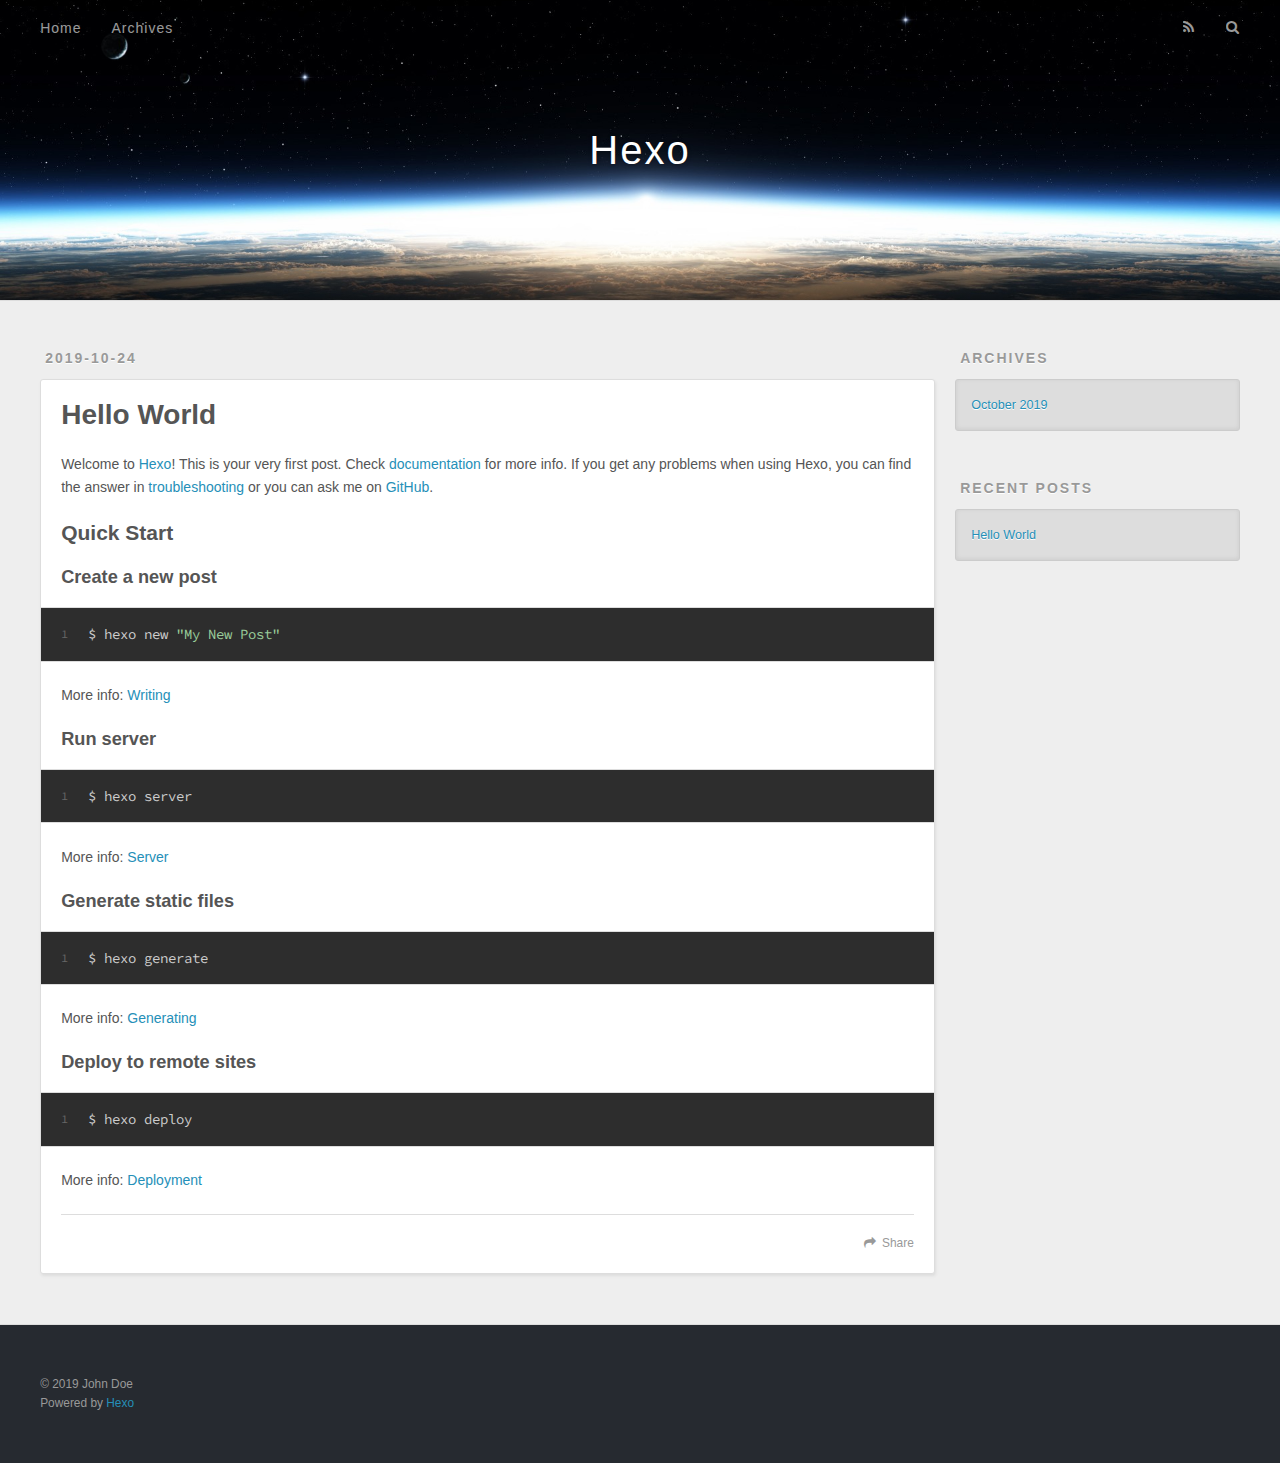
==== index.html @ f7b968e8 "Site updated: 2019-10-24 18:41:31" ====
<!DOCTYPE html>
<html>
<head>
  <meta charset="utf-8">
  

  
  <title>Hexo</title>
  <meta name="viewport" content="width=device-width, initial-scale=1, maximum-scale=1">
  <meta property="og:type" content="website">
<meta property="og:title" content="Hexo">
<meta property="og:url" content="http:&#x2F;&#x2F;yoursite.com&#x2F;index.html">
<meta property="og:site_name" content="Hexo">
<meta property="og:locale" content="en">
<meta name="twitter:card" content="summary">
  
    <link rel="alternate" href="/atom.xml" title="Hexo" type="application/atom+xml">
  
  
    <link rel="icon" href="/favicon.png">
  
  
    <link href="//fonts.googleapis.com/css?family=Source+Code+Pro" rel="stylesheet" type="text/css">
  
  <link rel="stylesheet" href="/css/style.css">
</head>

<body>
  <div id="container">
    <div id="wrap">
      <header id="header">
  <div id="banner"></div>
  <div id="header-outer" class="outer">
    <div id="header-title" class="inner">
      <h1 id="logo-wrap">
        <a href="/" id="logo">Hexo</a>
      </h1>
      
    </div>
    <div id="header-inner" class="inner">
      <nav id="main-nav">
        <a id="main-nav-toggle" class="nav-icon"></a>
        
          <a class="main-nav-link" href="/">Home</a>
        
          <a class="main-nav-link" href="/archives">Archives</a>
        
      </nav>
      <nav id="sub-nav">
        
          <a id="nav-rss-link" class="nav-icon" href="/atom.xml" title="RSS Feed"></a>
        
        <a id="nav-search-btn" class="nav-icon" title="Search"></a>
      </nav>
      <div id="search-form-wrap">
        <form action="//google.com/search" method="get" accept-charset="UTF-8" class="search-form"><input type="search" name="q" class="search-form-input" placeholder="Search"><button type="submit" class="search-form-submit">&#xF002;</button><input type="hidden" name="sitesearch" value="http://yoursite.com"></form>
      </div>
    </div>
  </div>
</header>
      <div class="outer">
        <section id="main">
  
    <article id="post-hello-world" class="article article-type-post" itemscope itemprop="blogPost">
  <div class="article-meta">
    <a href="/2019/10/24/hello-world/" class="article-date">
  <time datetime="2019-10-24T09:22:11.281Z" itemprop="datePublished">2019-10-24</time>
</a>
    
  </div>
  <div class="article-inner">
    
    
      <header class="article-header">
        
  
    <h1 itemprop="name">
      <a class="article-title" href="/2019/10/24/hello-world/">Hello World</a>
    </h1>
  

      </header>
    
    <div class="article-entry" itemprop="articleBody">
      
        <p>Welcome to <a href="https://hexo.io/" target="_blank" rel="noopener">Hexo</a>! This is your very first post. Check <a href="https://hexo.io/docs/" target="_blank" rel="noopener">documentation</a> for more info. If you get any problems when using Hexo, you can find the answer in <a href="https://hexo.io/docs/troubleshooting.html" target="_blank" rel="noopener">troubleshooting</a> or you can ask me on <a href="https://github.com/hexojs/hexo/issues" target="_blank" rel="noopener">GitHub</a>.</p>
<h2 id="Quick-Start"><a href="#Quick-Start" class="headerlink" title="Quick Start"></a>Quick Start</h2><h3 id="Create-a-new-post"><a href="#Create-a-new-post" class="headerlink" title="Create a new post"></a>Create a new post</h3><figure class="highlight bash"><table><tr><td class="gutter"><pre><span class="line">1</span><br></pre></td><td class="code"><pre><span class="line">$ hexo new <span class="string">"My New Post"</span></span><br></pre></td></tr></table></figure>

<p>More info: <a href="https://hexo.io/docs/writing.html" target="_blank" rel="noopener">Writing</a></p>
<h3 id="Run-server"><a href="#Run-server" class="headerlink" title="Run server"></a>Run server</h3><figure class="highlight bash"><table><tr><td class="gutter"><pre><span class="line">1</span><br></pre></td><td class="code"><pre><span class="line">$ hexo server</span><br></pre></td></tr></table></figure>

<p>More info: <a href="https://hexo.io/docs/server.html" target="_blank" rel="noopener">Server</a></p>
<h3 id="Generate-static-files"><a href="#Generate-static-files" class="headerlink" title="Generate static files"></a>Generate static files</h3><figure class="highlight bash"><table><tr><td class="gutter"><pre><span class="line">1</span><br></pre></td><td class="code"><pre><span class="line">$ hexo generate</span><br></pre></td></tr></table></figure>

<p>More info: <a href="https://hexo.io/docs/generating.html" target="_blank" rel="noopener">Generating</a></p>
<h3 id="Deploy-to-remote-sites"><a href="#Deploy-to-remote-sites" class="headerlink" title="Deploy to remote sites"></a>Deploy to remote sites</h3><figure class="highlight bash"><table><tr><td class="gutter"><pre><span class="line">1</span><br></pre></td><td class="code"><pre><span class="line">$ hexo deploy</span><br></pre></td></tr></table></figure>

<p>More info: <a href="https://hexo.io/docs/deployment.html" target="_blank" rel="noopener">Deployment</a></p>

      
    </div>
    <footer class="article-footer">
      <a data-url="http://yoursite.com/2019/10/24/hello-world/" data-id="ck24ktlh600004wua47zzhe10" class="article-share-link">Share</a>
      
      
    </footer>
  </div>
  
</article>


  


</section>
        
          <aside id="sidebar">
  
    

  
    

  
    
  
    
  <div class="widget-wrap">
    <h3 class="widget-title">Archives</h3>
    <div class="widget">
      <ul class="archive-list"><li class="archive-list-item"><a class="archive-list-link" href="/archives/2019/10/">October 2019</a></li></ul>
    </div>
  </div>


  
    
  <div class="widget-wrap">
    <h3 class="widget-title">Recent Posts</h3>
    <div class="widget">
      <ul>
        
          <li>
            <a href="/2019/10/24/hello-world/">Hello World</a>
          </li>
        
      </ul>
    </div>
  </div>

  
</aside>
        
      </div>
      <footer id="footer">
  
  <div class="outer">
    <div id="footer-info" class="inner">
      &copy; 2019 John Doe<br>
      Powered by <a href="http://hexo.io/" target="_blank">Hexo</a>
    </div>
  </div>
</footer>
    </div>
    <nav id="mobile-nav">
  
    <a href="/" class="mobile-nav-link">Home</a>
  
    <a href="/archives" class="mobile-nav-link">Archives</a>
  
</nav>
    

<script src="//ajax.googleapis.com/ajax/libs/jquery/2.0.3/jquery.min.js"></script>


  <link rel="stylesheet" href="/fancybox/jquery.fancybox.css">
  <script src="/fancybox/jquery.fancybox.pack.js"></script>


<script src="/js/script.js"></script>



  </div>
</body>
</html>
---- css/style.css ----
body {
  width: 100%;
}
body:before,
body:after {
  content: "";
  display: table;
}
body:after {
  clear: both;
}
html,
body,
div,
span,
applet,
object,
iframe,
h1,
h2,
h3,
h4,
h5,
h6,
p,
blockquote,
pre,
a,
abbr,
acronym,
address,
big,
cite,
code,
del,
dfn,
em,
img,
ins,
kbd,
q,
s,
samp,
small,
strike,
strong,
sub,
sup,
tt,
var,
dl,
dt,
dd,
ol,
ul,
li,
fieldset,
form,
label,
legend,
table,
caption,
tbody,
tfoot,
thead,
tr,
th,
td {
  margin: 0;
  padding: 0;
  border: 0;
  outline: 0;
  font-weight: inherit;
  font-style: inherit;
  font-family: inherit;
  font-size: 100%;
  vertical-align: baseline;
}
body {
  line-height: 1;
  color: #000;
  background: #fff;
}
ol,
ul {
  list-style: none;
}
table {
  border-collapse: separate;
  border-spacing: 0;
  vertical-align: middle;
}
caption,
th,
td {
  text-align: left;
  font-weight: normal;
  vertical-align: middle;
}
a img {
  border: none;
}
input,
button {
  margin: 0;
  padding: 0;
}
input::-moz-focus-inner,
button::-moz-focus-inner {
  border: 0;
  padding: 0;
}
@font-face {
  font-family: FontAwesome;
  font-style: normal;
  font-weight: normal;
  src: url("fonts/fontawesome-webfont.eot?v=#4.0.3");
  src: url("fonts/fontawesome-webfont.eot?#iefix&v=#4.0.3") format("embedded-opentype"), url("fonts/fontawesome-webfont.woff?v=#4.0.3") format("woff"), url("fonts/fontawesome-webfont.ttf?v=#4.0.3") format("truetype"), url("fonts/fontawesome-webfont.svg#fontawesomeregular?v=#4.0.3") format("svg");
}
html,
body,
#container {
  height: 100%;
}
body {
  background: #eee;
  font: 14px -apple-system, BlinkMacSystemFont, "Segoe UI", "Roboto", "Oxygen", "Ubuntu", "Cantarell", "Fira Sans", "Droid Sans", "Helvetica Neue", sans-serif;
  -webkit-text-size-adjust: 100%;
}
.outer {
  max-width: 1220px;
  margin: 0 auto;
  padding: 0 20px;
}
.outer:before,
.outer:after {
  content: "";
  display: table;
}
.outer:after {
  clear: both;
}
.inner {
  display: inline;
  float: left;
  width: 98.33333333333333%;
  margin: 0 0.833333333333333%;
}
.left,
.alignleft {
  float: left;
}
.right,
.alignright {
  float: right;
}
.clear {
  clear: both;
}
#container {
  position: relative;
}
.mobile-nav-on {
  overflow: hidden;
}
#wrap {
  height: 100%;
  width: 100%;
  position: absolute;
  top: 0;
  left: 0;
  -webkit-transition: 0.2s ease-out;
  -moz-transition: 0.2s ease-out;
  -ms-transition: 0.2s ease-out;
  transition: 0.2s ease-out;
  z-index: 1;
  background: #eee;
}
.mobile-nav-on #wrap {
  left: 280px;
}
@media screen and (min-width: 768px) {
  #main {
    display: inline;
    float: left;
    width: 73.33333333333333%;
    margin: 0 0.833333333333333%;
  }
}
.article-date,
.article-category-link,
.archive-year,
.widget-title {
  text-decoration: none;
  text-transform: uppercase;
  letter-spacing: 2px;
  color: #999;
  margin-bottom: 1em;
  margin-left: 5px;
  line-height: 1em;
  text-shadow: 0 1px #fff;
  font-weight: bold;
}
.article-inner,
.archive-article-inner {
  background: #fff;
  -webkit-box-shadow: 1px 2px 3px #ddd;
  box-shadow: 1px 2px 3px #ddd;
  border: 1px solid #ddd;
  border-radius: 3px;
}
.article-entry h1,
.widget h1 {
  font-size: 2em;
}
.article-entry h2,
.widget h2 {
  font-size: 1.5em;
}
.article-entry h3,
.widget h3 {
  font-size: 1.3em;
}
.article-entry h4,
.widget h4 {
  font-size: 1.2em;
}
.article-entry h5,
.widget h5 {
  font-size: 1em;
}
.article-entry h6,
.widget h6 {
  font-size: 1em;
  color: #999;
}
.article-entry hr,
.widget hr {
  border: 1px dashed #ddd;
}
.article-entry strong,
.widget strong {
  font-weight: bold;
}
.article-entry em,
.widget em,
.article-entry cite,
.widget cite {
  font-style: italic;
}
.article-entry sup,
.widget sup,
.article-entry sub,
.widget sub {
  font-size: 0.75em;
  line-height: 0;
  position: relative;
  vertical-align: baseline;
}
.article-entry sup,
.widget sup {
  top: -0.5em;
}
.article-entry sub,
.widget sub {
  bottom: -0.2em;
}
.article-entry small,
.widget small {
  font-size: 0.85em;
}
.article-entry acronym,
.widget acronym,
.article-entry abbr,
.widget abbr {
  border-bottom: 1px dotted;
}
.article-entry ul,
.widget ul,
.article-entry ol,
.widget ol,
.article-entry dl,
.widget dl {
  margin: 0 20px;
  line-height: 1.6em;
}
.article-entry ul ul,
.widget ul ul,
.article-entry ol ul,
.widget ol ul,
.article-entry ul ol,
.widget ul ol,
.article-entry ol ol,
.widget ol ol {
  margin-top: 0;
  margin-bottom: 0;
}
.article-entry ul,
.widget ul {
  list-style: disc;
}
.article-entry ol,
.widget ol {
  list-style: decimal;
}
.article-entry dt,
.widget dt {
  font-weight: bold;
}
#header {
  height: 300px;
  position: relative;
  border-bottom: 1px solid #ddd;
}
#header:before,
#header:after {
  content: "";
  position: absolute;
  left: 0;
  right: 0;
  height: 40px;
}
#header:before {
  top: 0;
  background: -webkit-linear-gradient(rgba(0,0,0,0.2), transparent);
  background: -moz-linear-gradient(rgba(0,0,0,0.2), transparent);
  background: -ms-linear-gradient(rgba(0,0,0,0.2), transparent);
  background: linear-gradient(rgba(0,0,0,0.2), transparent);
}
#header:after {
  bottom: 0;
  background: -webkit-linear-gradient(transparent, rgba(0,0,0,0.2));
  background: -moz-linear-gradient(transparent, rgba(0,0,0,0.2));
  background: -ms-linear-gradient(transparent, rgba(0,0,0,0.2));
  background: linear-gradient(transparent, rgba(0,0,0,0.2));
}
#header-outer {
  height: 100%;
  position: relative;
}
#header-inner {
  position: relative;
  overflow: hidden;
}
#banner {
  position: absolute;
  top: 0;
  left: 0;
  width: 100%;
  height: 100%;
  background: url("images/banner.jpg") center #000;
  -webkit-background-size: cover;
  -moz-background-size: cover;
  background-size: cover;
  z-index: -1;
}
#header-title {
  text-align: center;
  height: 40px;
  position: absolute;
  top: 50%;
  left: 0;
  margin-top: -20px;
}
#logo,
#subtitle {
  text-decoration: none;
  color: #fff;
  font-weight: 300;
  text-shadow: 0 1px 4px rgba(0,0,0,0.3);
}
#logo {
  font-size: 40px;
  line-height: 40px;
  letter-spacing: 2px;
}
#subtitle {
  font-size: 16px;
  line-height: 16px;
  letter-spacing: 1px;
}
#subtitle-wrap {
  margin-top: 16px;
}
#main-nav {
  float: left;
  margin-left: -15px;
}
.nav-icon,
.main-nav-link {
  float: left;
  color: #fff;
  opacity: 0.6;
  text-decoration: none;
  text-shadow: 0 1px rgba(0,0,0,0.2);
  -webkit-transition: opacity 0.2s;
  -moz-transition: opacity 0.2s;
  -ms-transition: opacity 0.2s;
  transition: opacity 0.2s;
  display: block;
  padding: 20px 15px;
}
.nav-icon:hover,
.main-nav-link:hover {
  opacity: 1;
}
.nav-icon {
  font-family: FontAwesome;
  text-align: center;
  font-size: 14px;
  width: 14px;
  height: 14px;
  padding: 20px 15px;
  position: relative;
  cursor: pointer;
}
.main-nav-link {
  font-weight: 300;
  letter-spacing: 1px;
}
@media screen and (max-width: 479px) {
  .main-nav-link {
    display: none;
  }
}
#main-nav-toggle {
  display: none;
}
#main-nav-toggle:before {
  content: "\f0c9";
}
@media screen and (max-width: 479px) {
  #main-nav-toggle {
    display: block;
  }
}
#sub-nav {
  float: right;
  margin-right: -15px;
}
#nav-rss-link:before {
  content: "\f09e";
}
#nav-search-btn:before {
  content: "\f002";
}
#search-form-wrap {
  position: absolute;
  top: 15px;
  width: 150px;
  height: 30px;
  right: -150px;
  opacity: 0;
  -webkit-transition: 0.2s ease-out;
  -moz-transition: 0.2s ease-out;
  -ms-transition: 0.2s ease-out;
  transition: 0.2s ease-out;
}
#search-form-wrap.on {
  opacity: 1;
  right: 0;
}
@media screen and (max-width: 479px) {
  #search-form-wrap {
    width: 100%;
    right: -100%;
  }
}
.search-form {
  position: absolute;
  top: 0;
  left: 0;
  right: 0;
  background: #fff;
  padding: 5px 15px;
  border-radius: 15px;
  -webkit-box-shadow: 0 0 10px rgba(0,0,0,0.3);
  box-shadow: 0 0 10px rgba(0,0,0,0.3);
}
.search-form-input {
  border: none;
  background: none;
  color: #555;
  width: 100%;
  font: 13px -apple-system, BlinkMacSystemFont, "Segoe UI", "Roboto", "Oxygen", "Ubuntu", "Cantarell", "Fira Sans", "Droid Sans", "Helvetica Neue", sans-serif;
  outline: none;
}
.search-form-input::-webkit-search-results-decoration,
.search-form-input::-webkit-search-cancel-button {
  -webkit-appearance: none;
}
.search-form-submit {
  position: absolute;
  top: 50%;
  right: 10px;
  margin-top: -7px;
  font: 13px FontAwesome;
  border: none;
  background: none;
  color: #bbb;
  cursor: pointer;
}
.search-form-submit:hover,
.search-form-submit:focus {
  color: #777;
}
.article {
  margin: 50px 0;
}
.article-inner {
  overflow: hidden;
}
.article-meta:before,
.article-meta:after {
  content: "";
  display: table;
}
.article-meta:after {
  clear: both;
}
.article-date {
  float: left;
}
.article-category {
  float: left;
  line-height: 1em;
  color: #ccc;
  text-shadow: 0 1px #fff;
  margin-left: 8px;
}
.article-category:before {
  content: "\2022";
}
.article-category-link {
  margin: 0 12px 1em;
}
.article-header {
  padding: 20px 20px 0;
}
.article-title {
  text-decoration: none;
  font-size: 2em;
  font-weight: bold;
  color: #555;
  line-height: 1.1em;
  -webkit-transition: color 0.2s;
  -moz-transition: color 0.2s;
  -ms-transition: color 0.2s;
  transition: color 0.2s;
}
a.article-title:hover {
  color: #258fb8;
}
.article-entry {
  color: #555;
  padding: 0 20px;
}
.article-entry:before,
.article-entry:after {
  content: "";
  display: table;
}
.article-entry:after {
  clear: both;
}
.article-entry p,
.article-entry table {
  line-height: 1.6em;
  margin: 1.6em 0;
}
.article-entry h1,
.article-entry h2,
.article-entry h3,
.article-entry h4,
.article-entry h5,
.article-entry h6 {
  font-weight: bold;
}
.article-entry h1,
.article-entry h2,
.article-entry h3,
.article-entry h4,
.article-entry h5,
.article-entry h6 {
  line-height: 1.1em;
  margin: 1.1em 0;
}
.article-entry a {
  color: #258fb8;
  text-decoration: none;
}
.article-entry a:hover {
  text-decoration: underline;
}
.article-entry ul,
.article-entry ol,
.article-entry dl {
  margin-top: 1.6em;
  margin-bottom: 1.6em;
}
.article-entry img,
.article-entry video {
  max-width: 100%;
  height: auto;
  display: block;
  margin: auto;
}
.article-entry iframe {
  border: none;
}
.article-entry table {
  width: 100%;
  border-collapse: collapse;
  border-spacing: 0;
}
.article-entry th {
  font-weight: bold;
  border-bottom: 3px solid #ddd;
  padding-bottom: 0.5em;
}
.article-entry td {
  border-bottom: 1px solid #ddd;
  padding: 10px 0;
}
.article-entry blockquote {
  font-family: Georgia, "Times New Roman", serif;
  font-size: 1.4em;
  margin: 1.6em 20px;
  text-align: center;
}
.article-entry blockquote footer {
  font-size: 14px;
  margin: 1.6em 0;
  font-family: -apple-system, BlinkMacSystemFont, "Segoe UI", "Roboto", "Oxygen", "Ubuntu", "Cantarell", "Fira Sans", "Droid Sans", "Helvetica Neue", sans-serif;
}
.article-entry blockquote footer cite:before {
  content: "—";
  padding: 0 0.5em;
}
.article-entry .pullquote {
  text-align: left;
  width: 45%;
  margin: 0;
}
.article-entry .pullquote.left {
  margin-left: 0.5em;
  margin-right: 1em;
}
.article-entry .pullquote.right {
  margin-right: 0.5em;
  margin-left: 1em;
}
.article-entry .caption {
  color: #999;
  display: block;
  font-size: 0.9em;
  margin-top: 0.5em;
  position: relative;
  text-align: center;
}
.article-entry .video-container {
  position: relative;
  padding-top: 56.25%;
  height: 0;
  overflow: hidden;
}
.article-entry .video-container iframe,
.article-entry .video-container object,
.article-entry .video-container embed {
  position: absolute;
  top: 0;
  left: 0;
  width: 100%;
  height: 100%;
  margin-top: 0;
}
.article-more-link a {
  display: inline-block;
  line-height: 1em;
  padding: 6px 15px;
  border-radius: 15px;
  background: #eee;
  color: #999;
  text-shadow: 0 1px #fff;
  text-decoration: none;
}
.article-more-link a:hover {
  background: #258fb8;
  color: #fff;
  text-decoration: none;
  text-shadow: 0 1px #1e7293;
}
.article-footer {
  font-size: 0.85em;
  line-height: 1.6em;
  border-top: 1px solid #ddd;
  padding-top: 1.6em;
  margin: 0 20px 20px;
}
.article-footer:before,
.article-footer:after {
  content: "";
  display: table;
}
.article-footer:after {
  clear: both;
}
.article-footer a {
  color: #999;
  text-decoration: none;
}
.article-footer a:hover {
  color: #555;
}
.article-tag-list-item {
  float: left;
  margin-right: 10px;
}
.article-tag-list-link:before {
  content: "#";
}
.article-comment-link {
  float: right;
}
.article-comment-link:before {
  content: "\f075";
  font-family: FontAwesome;
  padding-right: 8px;
}
.article-share-link {
  cursor: pointer;
  float: right;
  margin-left: 20px;
}
.article-share-link:before {
  content: "\f064";
  font-family: FontAwesome;
  padding-right: 6px;
}
#article-nav {
  position: relative;
}
#article-nav:before,
#article-nav:after {
  content: "";
  display: table;
}
#article-nav:after {
  clear: both;
}
@media screen and (min-width: 768px) {
  #article-nav {
    margin: 50px 0;
  }
  #article-nav:before {
    width: 8px;
    height: 8px;
    position: absolute;
    top: 50%;
    left: 50%;
    margin-top: -4px;
    margin-left: -4px;
    content: "";
    border-radius: 50%;
    background: #ddd;
    -webkit-box-shadow: 0 1px 2px #fff;
    box-shadow: 0 1px 2px #fff;
  }
}
.article-nav-link-wrap {
  text-decoration: none;
  text-shadow: 0 1px #fff;
  color: #999;
  -webkit-box-sizing: border-box;
  -moz-box-sizing: border-box;
  box-sizing: border-box;
  margin-top: 50px;
  text-align: center;
  display: block;
}
.article-nav-link-wrap:hover {
  color: #555;
}
@media screen and (min-width: 768px) {
  .article-nav-link-wrap {
    width: 50%;
    margin-top: 0;
  }
}
@media screen and (min-width: 768px) {
  #article-nav-newer {
    float: left;
    text-align: right;
    padding-right: 20px;
  }
}
@media screen and (min-width: 768px) {
  #article-nav-older {
    float: right;
    text-align: left;
    padding-left: 20px;
  }
}
.article-nav-caption {
  text-transform: uppercase;
  letter-spacing: 2px;
  color: #ddd;
  line-height: 1em;
  font-weight: bold;
}
#article-nav-newer .article-nav-caption {
  margin-right: -2px;
}
.article-nav-title {
  font-size: 0.85em;
  line-height: 1.6em;
  margin-top: 0.5em;
}
.article-share-box {
  position: absolute;
  display: none;
  background: #fff;
  -webkit-box-shadow: 1px 2px 10px rgba(0,0,0,0.2);
  box-shadow: 1px 2px 10px rgba(0,0,0,0.2);
  border-radius: 3px;
  margin-left: -145px;
  overflow: hidden;
  z-index: 1;
}
.article-share-box.on {
  display: block;
}
.article-share-input {
  width: 100%;
  background: none;
  -webkit-box-sizing: border-box;
  -moz-box-sizing: border-box;
  box-sizing: border-box;
  font: 14px -apple-system, BlinkMacSystemFont, "Segoe UI", "Roboto", "Oxygen", "Ubuntu", "Cantarell", "Fira Sans", "Droid Sans", "Helvetica Neue", sans-serif;
  padding: 0 15px;
  color: #555;
  outline: none;
  border: 1px solid #ddd;
  border-radius: 3px 3px 0 0;
  height: 36px;
  line-height: 36px;
}
.article-share-links {
  background: #eee;
}
.article-share-links:before,
.article-share-links:after {
  content: "";
  display: table;
}
.article-share-links:after {
  clear: both;
}
.article-share-twitter,
.article-share-facebook,
.article-share-pinterest,
.article-share-google {
  width: 50px;
  height: 36px;
  display: block;
  float: left;
  position: relative;
  color: #999;
  text-shadow: 0 1px #fff;
}
.article-share-twitter:before,
.article-share-facebook:before,
.article-share-pinterest:before,
.article-share-google:before {
  font-size: 20px;
  font-family: FontAwesome;
  width: 20px;
  height: 20px;
  position: absolute;
  top: 50%;
  left: 50%;
  margin-top: -10px;
  margin-left: -10px;
  text-align: center;
}
.article-share-twitter:hover,
.article-share-facebook:hover,
.article-share-pinterest:hover,
.article-share-google:hover {
  color: #fff;
}
.article-share-twitter:before {
  content: "\f099";
}
.article-share-twitter:hover {
  background: #00aced;
  text-shadow: 0 1px #008abe;
}
.article-share-facebook:before {
  content: "\f09a";
}
.article-share-facebook:hover {
  background: #3b5998;
  text-shadow: 0 1px #2f477a;
}
.article-share-pinterest:before {
  content: "\f0d2";
}
.article-share-pinterest:hover {
  background: #cb2027;
  text-shadow: 0 1px #a21a1f;
}
.article-share-google:before {
  content: "\f0d5";
}
.article-share-google:hover {
  background: #dd4b39;
  text-shadow: 0 1px #be3221;
}
.article-gallery {
  background: #000;
  position: relative;
}
.article-gallery-photos {
  position: relative;
  overflow: hidden;
}
.article-gallery-img {
  display: none;
  max-width: 100%;
}
.article-gallery-img:first-child {
  display: block;
}
.article-gallery-img.loaded {
  position: absolute;
  display: block;
}
.article-gallery-img img {
  display: block;
  max-width: 100%;
  margin: 0 auto;
}
#comments {
  background: #fff;
  -webkit-box-shadow: 1px 2px 3px #ddd;
  box-shadow: 1px 2px 3px #ddd;
  padding: 20px;
  border: 1px solid #ddd;
  border-radius: 3px;
  margin: 50px 0;
}
#comments a {
  color: #258fb8;
}
.archives-wrap {
  margin: 50px 0;
}
.archives:before,
.archives:after {
  content: "";
  display: table;
}
.archives:after {
  clear: both;
}
.archive-year-wrap {
  margin-bottom: 1em;
}
.archives {
  -webkit-column-gap: 10px;
  -moz-column-gap: 10px;
  column-gap: 10px;
}
@media screen and (min-width: 480px) and (max-width: 767px) {
  .archives {
    -webkit-column-count: 2;
    -moz-column-count: 2;
    column-count: 2;
  }
}
@media screen and (min-width: 768px) {
  .archives {
    -webkit-column-count: 3;
    -moz-column-count: 3;
    column-count: 3;
  }
}
.archive-article {
  -webkit-column-break-inside: avoid;
  page-break-inside: avoid;
  overflow: hidden;
  break-inside: avoid-column;
}
.archive-article-inner {
  padding: 10px;
  margin-bottom: 15px;
}
.archive-article-title {
  text-decoration: none;
  font-weight: bold;
  color: #555;
  -webkit-transition: color 0.2s;
  -moz-transition: color 0.2s;
  -ms-transition: color 0.2s;
  transition: color 0.2s;
  line-height: 1.6em;
}
.archive-article-title:hover {
  color: #258fb8;
}
.archive-article-footer {
  margin-top: 1em;
}
.archive-article-date {
  color: #999;
  text-decoration: none;
  font-size: 0.85em;
  line-height: 1em;
  margin-bottom: 0.5em;
  display: block;
}
#page-nav {
  margin: 50px auto;
  background: #fff;
  -webkit-box-shadow: 1px 2px 3px #ddd;
  box-shadow: 1px 2px 3px #ddd;
  border: 1px solid #ddd;
  border-radius: 3px;
  text-align: center;
  color: #999;
  overflow: hidden;
}
#page-nav:before,
#page-nav:after {
  content: "";
  display: table;
}
#page-nav:after {
  clear: both;
}
#page-nav a,
#page-nav span {
  padding: 10px 20px;
  line-height: 1;
  height: 2ex;
}
#page-nav a {
  color: #999;
  text-decoration: none;
}
#page-nav a:hover {
  background: #999;
  color: #fff;
}
#page-nav .prev {
  float: left;
}
#page-nav .next {
  float: right;
}
#page-nav .page-number {
  display: inline-block;
}
@media screen and (max-width: 479px) {
  #page-nav .page-number {
    display: none;
  }
}
#page-nav .current {
  color: #555;
  font-weight: bold;
}
#page-nav .space {
  color: #ddd;
}
#footer {
  background: #262a30;
  padding: 50px 0;
  border-top: 1px solid #ddd;
  color: #999;
}
#footer a {
  color: #258fb8;
  text-decoration: none;
}
#footer a:hover {
  text-decoration: underline;
}
#footer-info {
  line-height: 1.6em;
  font-size: 0.85em;
}
.article-entry pre,
.article-entry .highlight {
  background: #2d2d2d;
  margin: 0 -20px;
  padding: 15px 20px;
  border-style: solid;
  border-color: #ddd;
  border-width: 1px 0;
  overflow: auto;
  color: #ccc;
  line-height: 22.400000000000002px;
}
.article-entry .highlight .gutter pre,
.article-entry .gist .gist-file .gist-data .line-numbers {
  color: #666;
  font-size: 0.85em;
}
.article-entry pre,
.article-entry code {
  font-family: "Source Code Pro", Consolas, Monaco, Menlo, Consolas, monospace;
}
.article-entry code {
  background: #eee;
  text-shadow: 0 1px #fff;
  padding: 0 0.3em;
}
.article-entry pre code {
  background: none;
  text-shadow: none;
  padding: 0;
}
.article-entry .highlight pre {
  border: none;
  margin: 0;
  padding: 0;
}
.article-entry .highlight table {
  margin: 0;
  width: auto;
}
.article-entry .highlight td {
  border: none;
  padding: 0;
}
.article-entry .highlight figcaption {
  font-size: 0.85em;
  color: #999;
  line-height: 1em;
  margin-bottom: 1em;
}
.article-entry .highlight figcaption:before,
.article-entry .highlight figcaption:after {
  content: "";
  display: table;
}
.article-entry .highlight figcaption:after {
  clear: both;
}
.article-entry .highlight figcaption a {
  float: right;
}
.article-entry .highlight .gutter pre {
  text-align: right;
  padding-right: 20px;
}
.article-entry .highlight .line {
  height: 22.400000000000002px;
}
.article-entry .highlight .line.marked {
  background: #515151;
}
.article-entry .gist {
  margin: 0 -20px;
  border-style: solid;
  border-color: #ddd;
  border-width: 1px 0;
  background: #2d2d2d;
  padding: 15px 20px 15px 0;
}
.article-entry .gist .gist-file {
  border: none;
  font-family: "Source Code Pro", Consolas, Monaco, Menlo, Consolas, monospace;
  margin: 0;
}
.article-entry .gist .gist-file .gist-data {
  background: none;
  border: none;
}
.article-entry .gist .gist-file .gist-data .line-numbers {
  background: none;
  border: none;
  padding: 0 20px 0 0;
}
.article-entry .gist .gist-file .gist-data .line-data {
  padding: 0 !important;
}
.article-entry .gist .gist-file .highlight {
  margin: 0;
  padding: 0;
  border: none;
}
.article-entry .gist .gist-file .gist-meta {
  background: #2d2d2d;
  color: #999;
  font: 0.85em -apple-system, BlinkMacSystemFont, "Segoe UI", "Roboto", "Oxygen", "Ubuntu", "Cantarell", "Fira Sans", "Droid Sans", "Helvetica Neue", sans-serif;
  text-shadow: 0 0;
  padding: 0;
  margin-top: 1em;
  margin-left: 20px;
}
.article-entry .gist .gist-file .gist-meta a {
  color: #258fb8;
  font-weight: normal;
}
.article-entry .gist .gist-file .gist-meta a:hover {
  text-decoration: underline;
}
pre .comment,
pre .title {
  color: #999;
}
pre .variable,
pre .attribute,
pre .tag,
pre .regexp,
pre .ruby .constant,
pre .xml .tag .title,
pre .xml .pi,
pre .xml .doctype,
pre .html .doctype,
pre .css .id,
pre .css .class,
pre .css .pseudo {
  color: #f2777a;
}
pre .number,
pre .preprocessor,
pre .built_in,
pre .literal,
pre .params,
pre .constant {
  color: #f99157;
}
pre .class,
pre .ruby .class .title,
pre .css .rules .attribute {
  color: #9c9;
}
pre .string,
pre .value,
pre .inheritance,
pre .header,
pre .ruby .symbol,
pre .xml .cdata {
  color: #9c9;
}
pre .css .hexcolor {
  color: #6cc;
}
pre .function,
pre .python .decorator,
pre .python .title,
pre .ruby .function .title,
pre .ruby .title .keyword,
pre .perl .sub,
pre .javascript .title,
pre .coffeescript .title {
  color: #69c;
}
pre .keyword,
pre .javascript .function {
  color: #c9c;
}
@media screen and (max-width: 479px) {
  #mobile-nav {
    position: absolute;
    top: 0;
    left: 0;
    width: 280px;
    height: 100%;
    background: #191919;
    border-right: 1px solid #fff;
  }
}
@media screen and (max-width: 479px) {
  .mobile-nav-link {
    display: block;
    color: #999;
    text-decoration: none;
    padding: 15px 20px;
    font-weight: bold;
  }
  .mobile-nav-link:hover {
    color: #fff;
  }
}
@media screen and (min-width: 768px) {
  #sidebar {
    display: inline;
    float: left;
    width: 23.333333333333332%;
    margin: 0 0.833333333333333%;
  }
}
.widget-wrap {
  margin: 50px 0;
}
.widget {
  color: #777;
  text-shadow: 0 1px #fff;
  background: #ddd;
  -webkit-box-shadow: 0 -1px 4px #ccc inset;
  box-shadow: 0 -1px 4px #ccc inset;
  border: 1px solid #ccc;
  padding: 15px;
  border-radius: 3px;
}
.widget a {
  color: #258fb8;
  text-decoration: none;
}
.widget a:hover {
  text-decoration: underline;
}
.widget ul ul,
.widget ol ul,
.widget dl ul,
.widget ul ol,
.widget ol ol,
.widget dl ol,
.widget ul dl,
.widget ol dl,
.widget dl dl {
  margin-left: 15px;
  list-style: disc;
}
.widget {
  line-height: 1.6em;
  word-wrap: break-word;
  font-size: 0.9em;
}
.widget ul,
.widget ol {
  list-style: none;
  margin: 0;
}
.widget ul ul,
.widget ol ul,
.widget ul ol,
.widget ol ol {
  margin: 0 20px;
}
.widget ul ul,
.widget ol ul {
  list-style: disc;
}
.widget ul ol,
.widget ol ol {
  list-style: decimal;
}
.category-list-count,
.tag-list-count,
.archive-list-count {
  padding-left: 5px;
  color: #999;
  font-size: 0.85em;
}
.category-list-count:before,
.tag-list-count:before,
.archive-list-count:before {
  content: "(";
}
.category-list-count:after,
.tag-list-count:after,
.archive-list-count:after {
  content: ")";
}
.tagcloud a {
  margin-right: 5px;
  display: inline-block;
}
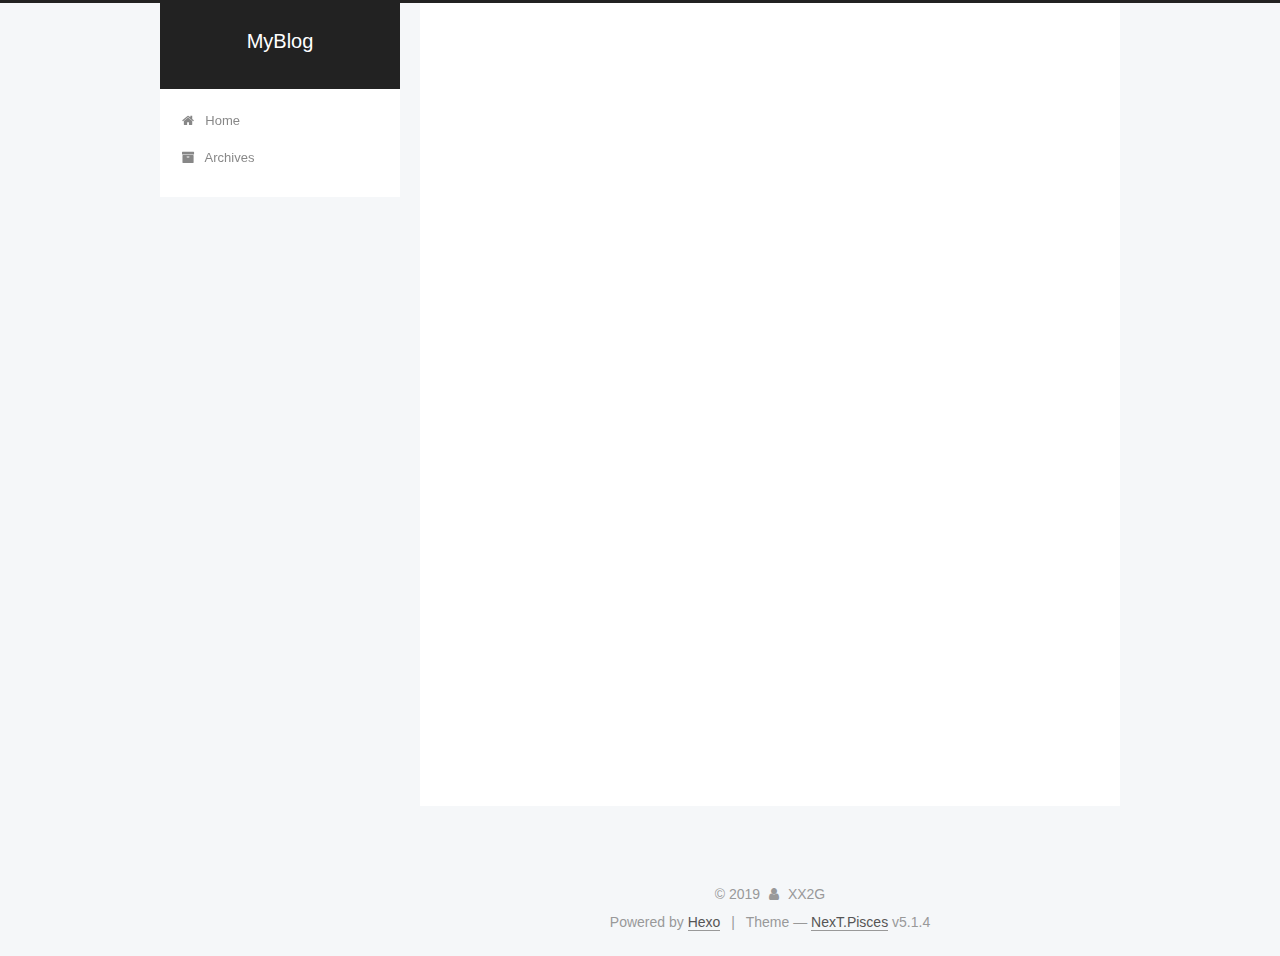
==== commit e9e0c7fe: "Site updated: 2019-10-24 22:53:49" ====
--- a/index.html
+++ b/index.html
@@ -1,187 +1,739 @@
 <!DOCTYPE html>
-<html>
+
+
+
+  
+
+
+<html class="theme-next pisces use-motion" lang="en">
 <head>
-  <meta charset="utf-8">
-  
-
-  
-  <title>Hexo</title>
-  <meta name="viewport" content="width=device-width, initial-scale=1, maximum-scale=1">
-  <meta property="og:type" content="website">
-<meta property="og:title" content="Hexo">
+  <meta charset="UTF-8"/>
+<meta http-equiv="X-UA-Compatible" content="IE=edge" />
+<meta name="viewport" content="width=device-width, initial-scale=1, maximum-scale=1"/>
+<meta name="theme-color" content="#222">
+
+
+
+
+
+
+
+
+
+<meta http-equiv="Cache-Control" content="no-transform" />
+<meta http-equiv="Cache-Control" content="no-siteapp" />
+
+
+
+
+
+
+
+
+
+
+
+
+
+
+
+
+  
+  
+  <link href="/lib/fancybox/source/jquery.fancybox.css?v=2.1.5" rel="stylesheet" type="text/css" />
+
+
+
+
+
+
+
+<link href="/lib/font-awesome/css/font-awesome.min.css?v=4.6.2" rel="stylesheet" type="text/css" />
+
+<link href="/css/main.css?v=5.1.4" rel="stylesheet" type="text/css" />
+
+
+  <link rel="apple-touch-icon" sizes="180x180" href="/images/apple-touch-icon-next.png?v=5.1.4">
+
+
+  <link rel="icon" type="image/png" sizes="32x32" href="/images/favicon-32x32-next.png?v=5.1.4">
+
+
+  <link rel="icon" type="image/png" sizes="16x16" href="/images/favicon-16x16-next.png?v=5.1.4">
+
+
+  <link rel="mask-icon" href="/images/logo.svg?v=5.1.4" color="#222">
+
+
+
+
+
+  <meta name="keywords" content="Hexo, NexT" />
+
+
+
+
+
+
+
+
+
+
+<meta property="og:type" content="website">
+<meta property="og:title" content="MyBlog">
 <meta property="og:url" content="http:&#x2F;&#x2F;yoursite.com&#x2F;index.html">
-<meta property="og:site_name" content="Hexo">
+<meta property="og:site_name" content="MyBlog">
 <meta property="og:locale" content="en">
 <meta name="twitter:card" content="summary">
-  
-    <link rel="alternate" href="/atom.xml" title="Hexo" type="application/atom+xml">
-  
-  
-    <link rel="icon" href="/favicon.png">
-  
-  
-    <link href="//fonts.googleapis.com/css?family=Source+Code+Pro" rel="stylesheet" type="text/css">
-  
-  <link rel="stylesheet" href="/css/style.css">
+
+
+
+<script type="text/javascript" id="hexo.configurations">
+  var NexT = window.NexT || {};
+  var CONFIG = {
+    root: '/',
+    scheme: 'Pisces',
+    version: '5.1.4',
+    sidebar: {"position":"left","display":"post","offset":12,"b2t":false,"scrollpercent":false,"onmobile":false},
+    fancybox: true,
+    tabs: true,
+    motion: {"enable":true,"async":false,"transition":{"post_block":"fadeIn","post_header":"slideDownIn","post_body":"slideDownIn","coll_header":"slideLeftIn","sidebar":"slideUpIn"}},
+    duoshuo: {
+      userId: '0',
+      author: 'Author'
+    },
+    algolia: {
+      applicationID: '',
+      apiKey: '',
+      indexName: '',
+      hits: {"per_page":10},
+      labels: {"input_placeholder":"Search for Posts","hits_empty":"We didn't find any results for the search: ${query}","hits_stats":"${hits} results found in ${time} ms"}
+    }
+  };
+</script>
+
+
+
+  <link rel="canonical" href="http://yoursite.com/"/>
+
+
+
+
+
+  <title>MyBlog</title>
+  
+
+
+
+
+
+
+
+
 </head>
 
-<body>
-  <div id="container">
-    <div id="wrap">
-      <header id="header">
-  <div id="banner"></div>
-  <div id="header-outer" class="outer">
-    <div id="header-title" class="inner">
-      <h1 id="logo-wrap">
-        <a href="/" id="logo">Hexo</a>
-      </h1>
-      
+<body itemscope itemtype="http://schema.org/WebPage" lang="en">
+
+  
+  
+    
+  
+
+  <div class="container sidebar-position-left 
+  page-home">
+    <div class="headband"></div>
+
+    <header id="header" class="header" itemscope itemtype="http://schema.org/WPHeader">
+      <div class="header-inner"><div class="site-brand-wrapper">
+  <div class="site-meta ">
+    
+
+    <div class="custom-logo-site-title">
+      <a href="/"  class="brand" rel="start">
+        <span class="logo-line-before"><i></i></span>
+        <span class="site-title">MyBlog</span>
+        <span class="logo-line-after"><i></i></span>
+      </a>
     </div>
-    <div id="header-inner" class="inner">
-      <nav id="main-nav">
-        <a id="main-nav-toggle" class="nav-icon"></a>
-        
-          <a class="main-nav-link" href="/">Home</a>
-        
-          <a class="main-nav-link" href="/archives">Archives</a>
-        
-      </nav>
-      <nav id="sub-nav">
-        
-          <a id="nav-rss-link" class="nav-icon" href="/atom.xml" title="RSS Feed"></a>
-        
-        <a id="nav-search-btn" class="nav-icon" title="Search"></a>
-      </nav>
-      <div id="search-form-wrap">
-        <form action="//google.com/search" method="get" accept-charset="UTF-8" class="search-form"><input type="search" name="q" class="search-form-input" placeholder="Search"><button type="submit" class="search-form-submit">&#xF002;</button><input type="hidden" name="sitesearch" value="http://yoursite.com"></form>
-      </div>
+      
+        <p class="site-subtitle"></p>
+      
+  </div>
+
+  <div class="site-nav-toggle">
+    <button>
+      <span class="btn-bar"></span>
+      <span class="btn-bar"></span>
+      <span class="btn-bar"></span>
+    </button>
+  </div>
+</div>
+
+<nav class="site-nav">
+  
+
+  
+    <ul id="menu" class="menu">
+      
+        
+        <li class="menu-item menu-item-home">
+          <a href="/%20" rel="section">
+            
+              <i class="menu-item-icon fa fa-fw fa-home"></i> <br />
+            
+            Home
+          </a>
+        </li>
+      
+        
+        <li class="menu-item menu-item-archives">
+          <a href="/archives/%20" rel="section">
+            
+              <i class="menu-item-icon fa fa-fw fa-archive"></i> <br />
+            
+            Archives
+          </a>
+        </li>
+      
+
+      
+    </ul>
+  
+
+  
+</nav>
+
+
+
+ </div>
+    </header>
+
+    <main id="main" class="main">
+      <div class="main-inner">
+        <div class="content-wrap">
+          <div id="content" class="content">
+            
+  <section id="posts" class="posts-expand">
+    
+      
+
+  
+
+  
+  
+  
+
+  <article class="post post-type-normal" itemscope itemtype="http://schema.org/Article">
+  
+  
+  
+  <div class="post-block">
+    <link itemprop="mainEntityOfPage" href="http://yoursite.com/2019/10/24/Test/">
+
+    <span hidden itemprop="author" itemscope itemtype="http://schema.org/Person">
+      <meta itemprop="name" content="XX2G">
+      <meta itemprop="description" content="">
+      <meta itemprop="image" content="/images/cherry_pic.png">
+    </span>
+
+    <span hidden itemprop="publisher" itemscope itemtype="http://schema.org/Organization">
+      <meta itemprop="name" content="MyBlog">
+    </span>
+
+    
+      <header class="post-header">
+
+        
+        
+          <h1 class="post-title" itemprop="name headline">
+                
+                <a class="post-title-link" href="/2019/10/24/Test/" itemprop="url">Test</a></h1>
+        
+
+        <div class="post-meta">
+          <span class="post-time">
+            
+              <span class="post-meta-item-icon">
+                <i class="fa fa-calendar-o"></i>
+              </span>
+              
+                <span class="post-meta-item-text">Posted on</span>
+              
+              <time title="Post created" itemprop="dateCreated datePublished" datetime="2019-10-24T22:10:11+08:00">
+                2019-10-24
+              </time>
+            
+
+            
+
+            
+          </span>
+
+          
+
+          
+            
+          
+
+          
+          
+
+          
+
+          
+
+          
+
+        </div>
+      </header>
+    
+
+    
+    
+    
+    <div class="post-body" itemprop="articleBody">
+
+      
+      
+
+      
+        
+          
+            <p><img src="https://i.loli.net/2019/10/24/F3tpWKAkdaM9S84.png" alt="banana"><br>Banana</p>
+<p><img src="https://i.loli.net/2019/10/24/QRm52WPz1Y7Gpsn.jpg" alt="dgg"><br>顶呱呱</p>
+
+          
+        
+      
+    </div>
+    
+    
+    
+
+    
+
+    
+
+    
+
+    <footer class="post-footer">
+      
+
+      
+
+      
+
+      
+      
+        <div class="post-eof"></div>
+      
+    </footer>
+  </div>
+  
+  
+  
+  </article>
+
+
+    
+      
+
+  
+
+  
+  
+  
+
+  <article class="post post-type-normal" itemscope itemtype="http://schema.org/Article">
+  
+  
+  
+  <div class="post-block">
+    <link itemprop="mainEntityOfPage" href="http://yoursite.com/2019/10/24/First/">
+
+    <span hidden itemprop="author" itemscope itemtype="http://schema.org/Person">
+      <meta itemprop="name" content="XX2G">
+      <meta itemprop="description" content="">
+      <meta itemprop="image" content="/images/cherry_pic.png">
+    </span>
+
+    <span hidden itemprop="publisher" itemscope itemtype="http://schema.org/Organization">
+      <meta itemprop="name" content="MyBlog">
+    </span>
+
+    
+      <header class="post-header">
+
+        
+        
+          <h1 class="post-title" itemprop="name headline">
+                
+                <a class="post-title-link" href="/2019/10/24/First/" itemprop="url">First</a></h1>
+        
+
+        <div class="post-meta">
+          <span class="post-time">
+            
+              <span class="post-meta-item-icon">
+                <i class="fa fa-calendar-o"></i>
+              </span>
+              
+                <span class="post-meta-item-text">Posted on</span>
+              
+              <time title="Post created" itemprop="dateCreated datePublished" datetime="2019-10-24T20:03:02+08:00">
+                2019-10-24
+              </time>
+            
+
+            
+
+            
+          </span>
+
+          
+
+          
+            
+          
+
+          
+          
+
+          
+
+          
+
+          
+
+        </div>
+      </header>
+    
+
+    
+    
+    
+    <div class="post-body" itemprop="articleBody">
+
+      
+      
+
+      
+        
+          
+            <p>This is my First Blog</p>
+
+          
+        
+      
+    </div>
+    
+    
+    
+
+    
+
+    
+
+    
+
+    <footer class="post-footer">
+      
+
+      
+
+      
+
+      
+      
+        <div class="post-eof"></div>
+      
+    </footer>
+  </div>
+  
+  
+  
+  </article>
+
+
+    
+  </section>
+
+  
+
+
+          </div>
+          
+
+
+          
+
+        </div>
+        
+          
+  
+  <div class="sidebar-toggle">
+    <div class="sidebar-toggle-line-wrap">
+      <span class="sidebar-toggle-line sidebar-toggle-line-first"></span>
+      <span class="sidebar-toggle-line sidebar-toggle-line-middle"></span>
+      <span class="sidebar-toggle-line sidebar-toggle-line-last"></span>
     </div>
   </div>
-</header>
-      <div class="outer">
-        <section id="main">
-  
-    <article id="post-hello-world" class="article article-type-post" itemscope itemprop="blogPost">
-  <div class="article-meta">
-    <a href="/2019/10/24/hello-world/" class="article-date">
-  <time datetime="2019-10-24T09:22:11.281Z" itemprop="datePublished">2019-10-24</time>
-</a>
-    
+
+  <aside id="sidebar" class="sidebar">
+    
+    <div class="sidebar-inner">
+
+      
+
+      
+
+      <section class="site-overview-wrap sidebar-panel sidebar-panel-active">
+        <div class="site-overview">
+          <div class="site-author motion-element" itemprop="author" itemscope itemtype="http://schema.org/Person">
+            
+              <img class="site-author-image" itemprop="image"
+                src="/images/cherry_pic.png"
+                alt="XX2G" />
+            
+              <p class="site-author-name" itemprop="name">XX2G</p>
+              <p class="site-description motion-element" itemprop="description"></p>
+          </div>
+
+          <nav class="site-state motion-element">
+
+            
+              <div class="site-state-item site-state-posts">
+              
+                <a href="/archives/%20%7C%7C%20archive">
+              
+                  <span class="site-state-item-count">2</span>
+                  <span class="site-state-item-name">posts</span>
+                </a>
+              </div>
+            
+
+            
+
+            
+
+          </nav>
+
+          
+
+          
+
+          
+          
+
+          
+          
+
+          
+
+        </div>
+      </section>
+
+      
+
+      
+
+    </div>
+  </aside>
+
+
+        
+      </div>
+    </main>
+
+    <footer id="footer" class="footer">
+      <div class="footer-inner">
+        <div class="copyright">&copy; <span itemprop="copyrightYear">2019</span>
+  <span class="with-love">
+    <i class="fa fa-user"></i>
+  </span>
+  <span class="author" itemprop="copyrightHolder">XX2G</span>
+
+  
+</div>
+
+
+  <div class="powered-by">Powered by <a class="theme-link" target="_blank" href="https://hexo.io">Hexo</a></div>
+
+
+
+  <span class="post-meta-divider">|</span>
+
+
+
+  <div class="theme-info">Theme &mdash; <a class="theme-link" target="_blank" href="https://github.com/iissnan/hexo-theme-next">NexT.Pisces</a> v5.1.4</div>
+
+
+
+
+        
+
+
+
+
+
+
+
+        
+      </div>
+    </footer>
+
+    
+      <div class="back-to-top">
+        <i class="fa fa-arrow-up"></i>
+        
+      </div>
+    
+
+    
+
   </div>
-  <div class="article-inner">
-    
-    
-      <header class="article-header">
-        
-  
-    <h1 itemprop="name">
-      <a class="article-title" href="/2019/10/24/hello-world/">Hello World</a>
-    </h1>
-  
-
-      </header>
-    
-    <div class="article-entry" itemprop="articleBody">
-      
-        <p>Welcome to <a href="https://hexo.io/" target="_blank" rel="noopener">Hexo</a>! This is your very first post. Check <a href="https://hexo.io/docs/" target="_blank" rel="noopener">documentation</a> for more info. If you get any problems when using Hexo, you can find the answer in <a href="https://hexo.io/docs/troubleshooting.html" target="_blank" rel="noopener">troubleshooting</a> or you can ask me on <a href="https://github.com/hexojs/hexo/issues" target="_blank" rel="noopener">GitHub</a>.</p>
-<h2 id="Quick-Start"><a href="#Quick-Start" class="headerlink" title="Quick Start"></a>Quick Start</h2><h3 id="Create-a-new-post"><a href="#Create-a-new-post" class="headerlink" title="Create a new post"></a>Create a new post</h3><figure class="highlight bash"><table><tr><td class="gutter"><pre><span class="line">1</span><br></pre></td><td class="code"><pre><span class="line">$ hexo new <span class="string">"My New Post"</span></span><br></pre></td></tr></table></figure>
-
-<p>More info: <a href="https://hexo.io/docs/writing.html" target="_blank" rel="noopener">Writing</a></p>
-<h3 id="Run-server"><a href="#Run-server" class="headerlink" title="Run server"></a>Run server</h3><figure class="highlight bash"><table><tr><td class="gutter"><pre><span class="line">1</span><br></pre></td><td class="code"><pre><span class="line">$ hexo server</span><br></pre></td></tr></table></figure>
-
-<p>More info: <a href="https://hexo.io/docs/server.html" target="_blank" rel="noopener">Server</a></p>
-<h3 id="Generate-static-files"><a href="#Generate-static-files" class="headerlink" title="Generate static files"></a>Generate static files</h3><figure class="highlight bash"><table><tr><td class="gutter"><pre><span class="line">1</span><br></pre></td><td class="code"><pre><span class="line">$ hexo generate</span><br></pre></td></tr></table></figure>
-
-<p>More info: <a href="https://hexo.io/docs/generating.html" target="_blank" rel="noopener">Generating</a></p>
-<h3 id="Deploy-to-remote-sites"><a href="#Deploy-to-remote-sites" class="headerlink" title="Deploy to remote sites"></a>Deploy to remote sites</h3><figure class="highlight bash"><table><tr><td class="gutter"><pre><span class="line">1</span><br></pre></td><td class="code"><pre><span class="line">$ hexo deploy</span><br></pre></td></tr></table></figure>
-
-<p>More info: <a href="https://hexo.io/docs/deployment.html" target="_blank" rel="noopener">Deployment</a></p>
-
-      
-    </div>
-    <footer class="article-footer">
-      <a data-url="http://yoursite.com/2019/10/24/hello-world/" data-id="ck24ktlh600004wua47zzhe10" class="article-share-link">Share</a>
-      
-      
-    </footer>
-  </div>
-  
-</article>
-
-
-  
-
-
-</section>
-        
-          <aside id="sidebar">
-  
-    
-
-  
-    
-
-  
-    
-  
-    
-  <div class="widget-wrap">
-    <h3 class="widget-title">Archives</h3>
-    <div class="widget">
-      <ul class="archive-list"><li class="archive-list-item"><a class="archive-list-link" href="/archives/2019/10/">October 2019</a></li></ul>
-    </div>
-  </div>
-
-
-  
-    
-  <div class="widget-wrap">
-    <h3 class="widget-title">Recent Posts</h3>
-    <div class="widget">
-      <ul>
-        
-          <li>
-            <a href="/2019/10/24/hello-world/">Hello World</a>
-          </li>
-        
-      </ul>
-    </div>
-  </div>
-
-  
-</aside>
-        
-      </div>
-      <footer id="footer">
-  
-  <div class="outer">
-    <div id="footer-info" class="inner">
-      &copy; 2019 John Doe<br>
-      Powered by <a href="http://hexo.io/" target="_blank">Hexo</a>
-    </div>
-  </div>
-</footer>
-    </div>
-    <nav id="mobile-nav">
-  
-    <a href="/" class="mobile-nav-link">Home</a>
-  
-    <a href="/archives" class="mobile-nav-link">Archives</a>
-  
-</nav>
-    
-
-<script src="//ajax.googleapis.com/ajax/libs/jquery/2.0.3/jquery.min.js"></script>
-
-
-  <link rel="stylesheet" href="/fancybox/jquery.fancybox.css">
-  <script src="/fancybox/jquery.fancybox.pack.js"></script>
-
-
-<script src="/js/script.js"></script>
-
-
-
-  </div>
+
+  
+
+<script type="text/javascript">
+  if (Object.prototype.toString.call(window.Promise) !== '[object Function]') {
+    window.Promise = null;
+  }
+</script>
+
+
+
+
+
+
+
+
+
+  
+
+
+
+
+
+
+
+
+
+
+
+
+  
+  
+    <script type="text/javascript" src="/lib/jquery/index.js?v=2.1.3"></script>
+  
+
+  
+  
+    <script type="text/javascript" src="/lib/fastclick/lib/fastclick.min.js?v=1.0.6"></script>
+  
+
+  
+  
+    <script type="text/javascript" src="/lib/jquery_lazyload/jquery.lazyload.js?v=1.9.7"></script>
+  
+
+  
+  
+    <script type="text/javascript" src="/lib/velocity/velocity.min.js?v=1.2.1"></script>
+  
+
+  
+  
+    <script type="text/javascript" src="/lib/velocity/velocity.ui.min.js?v=1.2.1"></script>
+  
+
+  
+  
+    <script type="text/javascript" src="/lib/fancybox/source/jquery.fancybox.pack.js?v=2.1.5"></script>
+  
+
+
+  
+
+
+  <script type="text/javascript" src="/js/src/utils.js?v=5.1.4"></script>
+
+  <script type="text/javascript" src="/js/src/motion.js?v=5.1.4"></script>
+
+
+
+  
+  
+
+
+  <script type="text/javascript" src="/js/src/affix.js?v=5.1.4"></script>
+
+  <script type="text/javascript" src="/js/src/schemes/pisces.js?v=5.1.4"></script>
+
+
+
+  
+
+  
+
+
+  <script type="text/javascript" src="/js/src/bootstrap.js?v=5.1.4"></script>
+
+
+
+  
+
+
+  
+
+
+
+
+	
+
+
+
+
+
+  
+
+
+
+
+
+  
+
+
+
+
+
+
+
+
+
+
+
+
+  
+
+
+
+
+
+  
+
+  
+
+  
+
+  
+  
+
+  
+
+  
+
+  
+
 </body>
-</html>+</html>
--- a/css/main.css
+++ b/css/main.css
@@ -0,0 +1,2993 @@
+/* normalize.css v3.0.2 | MIT License | git.io/normalize */
+html {
+  font-family: sans-serif; /* 1 */
+  -ms-text-size-adjust: 100%; /* 2 */
+  -webkit-text-size-adjust: 100%; /* 2 */
+}
+body {
+  margin: 0;
+}
+article,
+aside,
+details,
+figcaption,
+figure,
+footer,
+header,
+hgroup,
+main,
+menu,
+nav,
+section,
+summary {
+  display: block;
+}
+audio,
+canvas,
+progress,
+video {
+  display: inline-block; /* 1 */
+  vertical-align: baseline; /* 2 */
+}
+audio:not([controls]) {
+  display: none;
+  height: 0;
+}
+[hidden],
+template {
+  display: none;
+}
+a {
+  background-color: transparent;
+}
+a:active,
+a:hover {
+  outline: 0;
+}
+abbr[title] {
+  border-bottom: 1px dotted;
+}
+b,
+strong {
+  font-weight: bold;
+}
+dfn {
+  font-style: italic;
+}
+h1 {
+  font-size: 2em;
+  margin: 0.67em 0;
+}
+mark {
+  background: #ff0;
+  color: #000;
+}
+small {
+  font-size: 80%;
+}
+sub,
+sup {
+  font-size: 75%;
+  line-height: 0;
+  position: relative;
+  vertical-align: baseline;
+}
+sup {
+  top: -0.5em;
+}
+sub {
+  bottom: -0.25em;
+}
+img {
+  border: 0;
+}
+svg:not(:root) {
+  overflow: hidden;
+}
+figure {
+  margin: 1em 40px;
+}
+hr {
+  -moz-box-sizing: content-box;
+  box-sizing: content-box;
+  height: 0;
+}
+pre {
+  overflow: auto;
+}
+code,
+kbd,
+pre,
+samp {
+  font-family: monospace, monospace;
+  font-size: 1em;
+}
+button,
+input,
+optgroup,
+select,
+textarea {
+  color: inherit; /* 1 */
+  font: inherit; /* 2 */
+  margin: 0; /* 3 */
+}
+button {
+  overflow: visible;
+}
+button,
+select {
+  text-transform: none;
+}
+button,
+html input[type="button"],
+input[type="reset"],
+input[type="submit"] {
+  -webkit-appearance: button; /* 2 */
+  cursor: pointer; /* 3 */
+}
+button[disabled],
+html input[disabled] {
+  cursor: default;
+}
+button::-moz-focus-inner,
+input::-moz-focus-inner {
+  border: 0;
+  padding: 0;
+}
+input {
+  line-height: normal;
+}
+input[type="checkbox"],
+input[type="radio"] {
+  box-sizing: border-box; /* 1 */
+  padding: 0; /* 2 */
+}
+input[type="number"]::-webkit-inner-spin-button,
+input[type="number"]::-webkit-outer-spin-button {
+  height: auto;
+}
+input[type="search"] {
+  -webkit-appearance: textfield; /* 1 */
+  -moz-box-sizing: content-box;
+  -webkit-box-sizing: content-box; /* 2 */
+  box-sizing: content-box;
+}
+input[type="search"]::-webkit-search-cancel-button,
+input[type="search"]::-webkit-search-decoration {
+  -webkit-appearance: none;
+}
+fieldset {
+  border: 1px solid #c0c0c0;
+  margin: 0 2px;
+  padding: 0.35em 0.625em 0.75em;
+}
+legend {
+  border: 0; /* 1 */
+  padding: 0; /* 2 */
+}
+textarea {
+  overflow: auto;
+}
+optgroup {
+  font-weight: bold;
+}
+table {
+  border-collapse: collapse;
+  border-spacing: 0;
+}
+td,
+th {
+  padding: 0;
+}
+::selection {
+  background: #262a30;
+  color: #fff;
+}
+body {
+  position: relative;
+  font-family: 'Lato', "PingFang SC", "Microsoft YaHei", sans-serif;
+  font-size: 14px;
+  line-height: 2;
+  color: #555;
+  background: #f5f7f9;
+}
+@media (max-width: 767px) {
+  body {
+    padding-right: 0 !important;
+  }
+}
+@media (min-width: 768px) and (max-width: 991px) {
+  body {
+    padding-right: 0 !important;
+  }
+}
+@media (min-width: 1600px) {
+  body {
+    font-size: 16px;
+  }
+}
+h1,
+h2,
+h3,
+h4,
+h5,
+h6 {
+  margin: 0;
+  padding: 0;
+  font-weight: bold;
+  line-height: 1.5;
+  font-family: 'Lato', "PingFang SC", "Microsoft YaHei", sans-serif;
+}
+h2,
+h3,
+h4,
+h5,
+h6 {
+  margin: 20px 0 15px;
+}
+h1 {
+  font-size: 22px;
+}
+@media (max-width: 767px) {
+  h1 {
+    font-size: 18px;
+  }
+}
+h2 {
+  font-size: 20px;
+}
+@media (max-width: 767px) {
+  h2 {
+    font-size: 16px;
+  }
+}
+h3 {
+  font-size: 18px;
+}
+@media (max-width: 767px) {
+  h3 {
+    font-size: 14px;
+  }
+}
+h4 {
+  font-size: 16px;
+}
+@media (max-width: 767px) {
+  h4 {
+    font-size: 12px;
+  }
+}
+h5 {
+  font-size: 14px;
+}
+@media (max-width: 767px) {
+  h5 {
+    font-size: 10px;
+  }
+}
+h6 {
+  font-size: 12px;
+}
+@media (max-width: 767px) {
+  h6 {
+    font-size: 8px;
+  }
+}
+p {
+  margin: 0 0 20px 0;
+}
+a {
+  color: #555;
+  text-decoration: none;
+  outline: none;
+  border-bottom: 1px solid #999;
+  word-wrap: break-word;
+}
+a:hover {
+  color: #222;
+  border-bottom-color: #222;
+}
+blockquote {
+  margin: 0;
+  padding: 0;
+}
+img {
+  display: block;
+  margin: auto;
+  max-width: 100%;
+  height: auto;
+}
+hr {
+  margin: 40px 0;
+  height: 3px;
+  border: none;
+  background-color: #ddd;
+  background-image: repeating-linear-gradient(-45deg, #fff, #fff 4px, transparent 4px, transparent 8px);
+}
+blockquote {
+  padding: 0 15px;
+  color: #666;
+  border-left: 4px solid #ddd;
+}
+blockquote cite::before {
+  content: "-";
+  padding: 0 5px;
+}
+dt {
+  font-weight: 700;
+}
+dd {
+  margin: 0;
+  padding: 0;
+}
+kbd {
+  border: 1px solid #ccc;
+  border-radius: 0.2em;
+  box-shadow: 0.1em 0.1em 0.2em rgba(0,0,0,0.1);
+  background-color: #f9f9f9;
+  font-family: inherit;
+  background-image: -webkit-linear-gradient(top, #eee, #fff, #eee);
+  padding: 0.1em 0.3em;
+  white-space: nowrap;
+}
+.text-left {
+  text-align: left;
+}
+.text-center {
+  text-align: center;
+}
+.text-right {
+  text-align: right;
+}
+.text-justify {
+  text-align: justify;
+}
+.text-nowrap {
+  white-space: nowrap;
+}
+.text-lowercase {
+  text-transform: lowercase;
+}
+.text-uppercase {
+  text-transform: uppercase;
+}
+.text-capitalize {
+  text-transform: capitalize;
+}
+.center-block {
+  display: block;
+  margin-left: auto;
+  margin-right: auto;
+}
+.clearfix:before,
+.clearfix:after {
+  content: " ";
+  display: table;
+}
+.clearfix:after {
+  clear: both;
+}
+.pullquote {
+  width: 45%;
+}
+.pullquote.left {
+  float: left;
+  margin-left: 5px;
+  margin-right: 10px;
+}
+.pullquote.right {
+  float: right;
+  margin-left: 10px;
+  margin-right: 5px;
+}
+.affix.affix.affix {
+  position: fixed;
+}
+.translation {
+  margin-top: -20px;
+  font-size: 14px;
+  color: #999;
+}
+.scrollbar-measure {
+  width: 100px;
+  height: 100px;
+  overflow: scroll;
+  position: absolute;
+  top: -9999px;
+}
+.use-motion .motion-element {
+  opacity: 0;
+}
+table {
+  margin: 20px 0;
+  width: 100%;
+  border-collapse: collapse;
+  border-spacing: 0;
+  border: 1px solid #ddd;
+  font-size: 14px;
+  table-layout: fixed;
+  word-wrap: break-all;
+}
+table>tbody>tr:nth-of-type(odd) {
+  background-color: #f9f9f9;
+}
+table>tbody>tr:hover {
+  background-color: #f5f5f5;
+}
+caption,
+th,
+td {
+  padding: 8px;
+  text-align: left;
+  vertical-align: middle;
+  font-weight: normal;
+}
+th,
+td {
+  border-bottom: 3px solid #ddd;
+  border-right: 1px solid #eee;
+}
+th {
+  padding-bottom: 10px;
+  font-weight: 700;
+}
+td {
+  border-bottom-width: 1px;
+}
+html,
+body {
+  height: 100%;
+}
+.container {
+  position: relative;
+  min-height: 100%;
+}
+.header-inner {
+  margin: 0 auto;
+  padding: 100px 0 70px;
+  width: 700px;
+}
+@media (min-width: 1600px) {
+  .container .header-inner {
+    width: 900px;
+  }
+}
+.main {
+  padding-bottom: 150px;
+}
+.main-inner {
+  margin: 0 auto;
+  width: 700px;
+}
+@media (min-width: 1600px) {
+  .container .main-inner {
+    width: 900px;
+  }
+}
+.footer {
+  position: absolute;
+  left: 0;
+  bottom: 0;
+  width: 100%;
+  min-height: 50px;
+}
+.footer-inner {
+  box-sizing: border-box;
+  margin: 20px auto;
+  width: 700px;
+}
+@media (min-width: 1600px) {
+  .container .footer-inner {
+    width: 900px;
+  }
+}
+pre,
+.highlight {
+  overflow: auto;
+  margin: 20px 0;
+  padding: 0;
+  font-size: 13px;
+  color: #4d4d4c;
+  background: #f7f7f7;
+  line-height: 1.6;
+}
+pre,
+code {
+  font-family: consolas, Menlo, "PingFang SC", "Microsoft YaHei", monospace;
+}
+code {
+  padding: 2px 4px;
+  word-wrap: break-word;
+  color: #555;
+  background: #eee;
+  border-radius: 3px;
+  font-size: 13px;
+}
+pre {
+  padding: 10px;
+}
+pre code {
+  padding: 0;
+  color: #4d4d4c;
+  background: none;
+  text-shadow: none;
+}
+.highlight {
+  border-radius: 1px;
+}
+.highlight pre {
+  border: none;
+  margin: 0;
+  padding: 10px 0;
+}
+.highlight table {
+  margin: 0;
+  width: auto;
+  border: none;
+}
+.highlight td {
+  border: none;
+  padding: 0;
+}
+.highlight figcaption {
+  font-size: 1em;
+  color: #4d4d4c;
+  line-height: 1em;
+  margin-bottom: 1em;
+}
+.highlight figcaption:before,
+.highlight figcaption:after {
+  content: " ";
+  display: table;
+}
+.highlight figcaption:after {
+  clear: both;
+}
+.highlight figcaption a {
+  float: right;
+  color: #4d4d4c;
+}
+.highlight figcaption a:hover {
+  border-bottom-color: #4d4d4c;
+}
+.highlight .gutter pre {
+  padding-left: 10px;
+  padding-right: 10px;
+  color: #869194;
+  text-align: right;
+  background-color: #eff2f3;
+}
+.highlight .code pre {
+  width: 100%;
+  padding-left: 10px;
+  padding-right: 10px;
+  background-color: #f7f7f7;
+}
+.highlight .line {
+  height: 20px;
+}
+.gutter {
+  -webkit-user-select: none;
+  -moz-user-select: none;
+  -ms-user-select: none;
+  user-select: none;
+}
+.gist table {
+  width: auto;
+}
+.gist table td {
+  border: none;
+}
+pre .deletion {
+  background: #fdd;
+}
+pre .addition {
+  background: #dfd;
+}
+pre .meta {
+  color: #8959a8;
+}
+pre .comment {
+  color: #8e908c;
+}
+pre .variable,
+pre .attribute,
+pre .tag,
+pre .regexp,
+pre .ruby .constant,
+pre .xml .tag .title,
+pre .xml .pi,
+pre .xml .doctype,
+pre .html .doctype,
+pre .css .id,
+pre .css .class,
+pre .css .pseudo {
+  color: #c82829;
+}
+pre .number,
+pre .preprocessor,
+pre .built_in,
+pre .literal,
+pre .params,
+pre .constant,
+pre .command {
+  color: #f5871f;
+}
+pre .ruby .class .title,
+pre .css .rules .attribute,
+pre .string,
+pre .value,
+pre .inheritance,
+pre .header,
+pre .ruby .symbol,
+pre .xml .cdata,
+pre .special,
+pre .number,
+pre .formula {
+  color: #718c00;
+}
+pre .title,
+pre .css .hexcolor {
+  color: #3e999f;
+}
+pre .function,
+pre .python .decorator,
+pre .python .title,
+pre .ruby .function .title,
+pre .ruby .title .keyword,
+pre .perl .sub,
+pre .javascript .title,
+pre .coffeescript .title {
+  color: #4271ae;
+}
+pre .keyword,
+pre .javascript .function {
+  color: #8959a8;
+}
+.full-image.full-image.full-image.full-image {
+  border: none;
+  max-width: 100%;
+  width: auto;
+  margin: 20px auto 25px;
+}
+@media (min-width: 992px) {
+  .full-image.full-image.full-image.full-image {
+    max-width: none;
+    width: 118%;
+    margin: 0 -9%;
+  }
+}
+.blockquote-center,
+.page-home .post-type-quote blockquote,
+.page-post-detail .post-type-quote blockquote {
+  position: relative;
+  margin: 40px 0;
+  padding: 0;
+  border-left: none;
+  text-align: center;
+}
+.blockquote-center::before,
+.page-home .post-type-quote blockquote::before,
+.page-post-detail .post-type-quote blockquote::before,
+.blockquote-center::after,
+.page-home .post-type-quote blockquote::after,
+.page-post-detail .post-type-quote blockquote::after {
+  position: absolute;
+  content: ' ';
+  display: block;
+  width: 100%;
+  height: 24px;
+  opacity: 0.2;
+  background-repeat: no-repeat;
+  background-position: 0 -6px;
+  background-size: 22px 22px;
+}
+.blockquote-center::before,
+.page-home .post-type-quote blockquote::before,
+.page-post-detail .post-type-quote blockquote::before {
+  top: -20px;
+  background-image: url("../images/quote-l.svg");
+  border-top: 1px solid #ccc;
+}
+.blockquote-center::after,
+.page-home .post-type-quote blockquote::after,
+.page-post-detail .post-type-quote blockquote::after {
+  bottom: -20px;
+  background-image: url("../images/quote-r.svg");
+  border-bottom: 1px solid #ccc;
+  background-position: 100% 8px;
+}
+.blockquote-center p,
+.page-home .post-type-quote blockquote p,
+.page-post-detail .post-type-quote blockquote p,
+.blockquote-center div,
+.page-home .post-type-quote blockquote div,
+.page-post-detail .post-type-quote blockquote div {
+  text-align: center;
+}
+.post .post-body .group-picture img {
+  box-sizing: border-box;
+  padding: 0 3px;
+  border: none;
+}
+.post .group-picture-row {
+  overflow: hidden;
+  margin-top: 6px;
+}
+.post .group-picture-row:first-child {
+  margin-top: 0;
+}
+.post .group-picture-column {
+  float: left;
+}
+.page-post-detail .post-body .group-picture-column {
+  float: none;
+  margin-top: 10px;
+  width: auto !important;
+}
+.page-post-detail .post-body .group-picture-column img {
+  margin: 0 auto;
+}
+.page-archive .group-picture-container {
+  overflow: hidden;
+}
+.page-archive .group-picture-row {
+  float: left;
+}
+.page-archive .group-picture-row:first-child {
+  margin-top: 6px;
+}
+.page-archive .group-picture-column {
+  max-width: 150px;
+  max-height: 150px;
+}
+.post-body .note {
+  position: relative;
+  padding: 15px;
+  margin-bottom: 20px;
+  border: 1px solid #eee;
+  border-left-width: 5px;
+  border-radius: 3px;
+}
+.post-body .note h2,
+.post-body .note h3,
+.post-body .note h4,
+.post-body .note h5,
+.post-body .note h6 {
+  margin-top: 0;
+  margin-bottom: 0;
+  border-bottom: initial;
+  padding-top: 0 !important;
+}
+.post-body .note p:first-child,
+.post-body .note ul:first-child,
+.post-body .note ol:first-child,
+.post-body .note table:first-child,
+.post-body .note pre:first-child,
+.post-body .note blockquote:first-child {
+  margin-top: 0;
+}
+.post-body .note p:last-child,
+.post-body .note ul:last-child,
+.post-body .note ol:last-child,
+.post-body .note table:last-child,
+.post-body .note pre:last-child,
+.post-body .note blockquote:last-child {
+  margin-bottom: 0;
+}
+.post-body .note.default {
+  border-left-color: #777;
+}
+.post-body .note.default h2,
+.post-body .note.default h3,
+.post-body .note.default h4,
+.post-body .note.default h5,
+.post-body .note.default h6 {
+  color: #777;
+}
+.post-body .note.primary {
+  border-left-color: #6f42c1;
+}
+.post-body .note.primary h2,
+.post-body .note.primary h3,
+.post-body .note.primary h4,
+.post-body .note.primary h5,
+.post-body .note.primary h6 {
+  color: #6f42c1;
+}
+.post-body .note.info {
+  border-left-color: #428bca;
+}
+.post-body .note.info h2,
+.post-body .note.info h3,
+.post-body .note.info h4,
+.post-body .note.info h5,
+.post-body .note.info h6 {
+  color: #428bca;
+}
+.post-body .note.success {
+  border-left-color: #5cb85c;
+}
+.post-body .note.success h2,
+.post-body .note.success h3,
+.post-body .note.success h4,
+.post-body .note.success h5,
+.post-body .note.success h6 {
+  color: #5cb85c;
+}
+.post-body .note.warning {
+  border-left-color: #f0ad4e;
+}
+.post-body .note.warning h2,
+.post-body .note.warning h3,
+.post-body .note.warning h4,
+.post-body .note.warning h5,
+.post-body .note.warning h6 {
+  color: #f0ad4e;
+}
+.post-body .note.danger {
+  border-left-color: #d9534f;
+}
+.post-body .note.danger h2,
+.post-body .note.danger h3,
+.post-body .note.danger h4,
+.post-body .note.danger h5,
+.post-body .note.danger h6 {
+  color: #d9534f;
+}
+.post-body .label {
+  display: inline;
+  padding: 0 2px;
+  white-space: nowrap;
+}
+.post-body .label.default {
+  background-color: #f0f0f0;
+}
+.post-body .label.primary {
+  background-color: #efe6f7;
+}
+.post-body .label.info {
+  background-color: #e5f2f8;
+}
+.post-body .label.success {
+  background-color: #e7f4e9;
+}
+.post-body .label.warning {
+  background-color: #fcf6e1;
+}
+.post-body .label.danger {
+  background-color: #fae8eb;
+}
+.post-body .tabs {
+  position: relative;
+  display: block;
+  margin-bottom: 20px;
+  padding-top: 10px;
+}
+.post-body .tabs ul.nav-tabs {
+  margin: 0;
+  padding: 0;
+  display: flex;
+  margin-bottom: -1px;
+}
+@media (max-width: 413px) {
+  .post-body .tabs ul.nav-tabs {
+    display: block;
+    margin-bottom: 5px;
+  }
+}
+.post-body .tabs ul.nav-tabs li.tab {
+  list-style-type: none !important;
+  margin: 0 0.25em 0 0;
+  border-top: 3px solid transparent;
+  border-left: 1px solid transparent;
+  border-right: 1px solid transparent;
+}
+@media (max-width: 413px) {
+  .post-body .tabs ul.nav-tabs li.tab {
+    margin: initial;
+    border-top: 1px solid transparent;
+    border-left: 3px solid transparent;
+    border-right: 1px solid transparent;
+    border-bottom: 1px solid transparent;
+  }
+}
+.post-body .tabs ul.nav-tabs li.tab a {
+  outline: 0;
+  border-bottom: initial;
+  display: block;
+  line-height: 1.8em;
+  padding: 0.25em 0.75em;
+  transition-duration: 0.2s;
+  transition-timing-function: ease-out;
+  transition-delay: 0s;
+}
+.post-body .tabs ul.nav-tabs li.tab a i {
+  width: 1.285714285714286em;
+}
+.post-body .tabs ul.nav-tabs li.tab.active {
+  border-top: 3px solid #fc6423;
+  border-left: 1px solid #ddd;
+  border-right: 1px solid #ddd;
+  background-color: #fff;
+}
+@media (max-width: 413px) {
+  .post-body .tabs ul.nav-tabs li.tab.active {
+    border-top: 1px solid #ddd;
+    border-left: 3px solid #fc6423;
+    border-right: 1px solid #ddd;
+    border-bottom: 1px solid #ddd;
+  }
+}
+.post-body .tabs ul.nav-tabs li.tab.active a {
+  cursor: default;
+  color: #555;
+}
+.post-body .tabs .tab-content {
+  background-color: #fff;
+}
+.post-body .tabs .tab-content .tab-pane {
+  border: 1px solid #ddd;
+  padding: 20px 20px 0 20px;
+}
+.post-body .tabs .tab-content .tab-pane:not(.active) {
+  display: none !important;
+}
+.post-body .tabs .tab-content .tab-pane.active {
+  display: block !important;
+}
+.btn {
+  display: inline-block;
+  padding: 0 20px;
+  font-size: 14px;
+  color: #555;
+  background: #fff;
+  border: 2px solid #555;
+  text-decoration: none;
+  border-radius: 2px;
+  transition-property: background-color;
+  transition-duration: 0.2s;
+  transition-timing-function: ease-in-out;
+  transition-delay: 0s;
+  line-height: 2;
+}
+.btn:hover {
+  border-color: #222;
+  color: #fff;
+  background: #222;
+}
+.btn +.btn {
+  margin: 0 0 8px 8px;
+}
+.btn .fa-fw {
+  width: 1.285714285714286em;
+  text-align: left;
+}
+.btn-bar {
+  display: block;
+  width: 22px;
+  height: 2px;
+  background: #555;
+  border-radius: 1px;
+}
+.btn-bar+.btn-bar {
+  margin-top: 4px;
+}
+.pagination {
+  margin: 120px 0 40px;
+  text-align: center;
+  border-top: 1px solid #eee;
+}
+.page-number-basic,
+.pagination .prev,
+.pagination .next,
+.pagination .page-number,
+.pagination .space {
+  display: inline-block;
+  position: relative;
+  top: -1px;
+  margin: 0 10px;
+  padding: 0 11px;
+}
+@media (max-width: 767px) {
+  .page-number-basic,
+  .pagination .prev,
+  .pagination .next,
+  .pagination .page-number,
+  .pagination .space {
+    margin: 0 5px;
+  }
+}
+.pagination .prev,
+.pagination .next,
+.pagination .page-number {
+  border-bottom: 0;
+  border-top: 1px solid #eee;
+  transition-property: border-color;
+  transition-duration: 0.2s;
+  transition-timing-function: ease-in-out;
+  transition-delay: 0s;
+}
+.pagination .prev:hover,
+.pagination .next:hover,
+.pagination .page-number:hover {
+  border-top-color: #222;
+}
+.pagination .space {
+  padding: 0;
+  margin: 0;
+}
+.pagination .prev {
+  margin-left: 0;
+}
+.pagination .next {
+  margin-right: 0;
+}
+.pagination .page-number.current {
+  color: #fff;
+  background: #ccc;
+  border-top-color: #ccc;
+}
+@media (max-width: 767px) {
+  .pagination {
+    border-top: none;
+  }
+  .pagination .prev,
+  .pagination .next,
+  .pagination .page-number {
+    margin-bottom: 10px;
+    border-top: 0;
+    border-bottom: 1px solid #eee;
+    padding: 0 10px;
+  }
+  .pagination .prev:hover,
+  .pagination .next:hover,
+  .pagination .page-number:hover {
+    border-bottom-color: #222;
+  }
+}
+.comments {
+  margin: 60px 20px 0;
+}
+.tag-cloud {
+  text-align: center;
+}
+.tag-cloud a {
+  display: inline-block;
+  margin: 10px;
+}
+.back-to-top {
+  box-sizing: border-box;
+  position: fixed;
+  bottom: -100px;
+  right: 30px;
+  z-index: 1050;
+  padding: 0 6px;
+  width: 24px;
+  background: #222;
+  font-size: 12px;
+  opacity: 0.6;
+  color: #fff;
+  cursor: pointer;
+  text-align: center;
+  -webkit-transform: translateZ(0);
+  transition-property: bottom;
+  transition-duration: 0.2s;
+  transition-timing-function: ease-in-out;
+  transition-delay: 0s;
+}
+@media (min-width: 768px) and (max-width: 991px) {
+  .back-to-top {
+    display: none !important;
+  }
+}
+@media (max-width: 767px) {
+  .back-to-top {
+    display: none !important;
+  }
+}
+.back-to-top.back-to-top-on {
+  bottom: 30px;
+}
+.header {
+  background: transparent;
+}
+.header-inner {
+  position: relative;
+}
+.headband {
+  height: 3px;
+  background: #222;
+}
+.site-meta {
+  margin: 0;
+  text-align: center;
+}
+@media (max-width: 767px) {
+  .site-meta {
+    text-align: center;
+  }
+}
+.brand {
+  position: relative;
+  display: inline-block;
+  padding: 0 40px;
+  color: #fff;
+  background: #222;
+  border-bottom: none;
+}
+.brand:hover {
+  color: #fff;
+}
+.logo {
+  display: inline-block;
+  margin-right: 5px;
+  line-height: 36px;
+  vertical-align: top;
+}
+.site-title {
+  display: inline-block;
+  vertical-align: top;
+  line-height: 36px;
+  font-size: 20px;
+  font-weight: normal;
+  font-family: 'Lato', "PingFang SC", "Microsoft YaHei", sans-serif;
+}
+.site-subtitle {
+  margin-top: 10px;
+  font-size: 13px;
+  color: #ddd;
+}
+.use-motion .brand {
+  opacity: 0;
+}
+.use-motion .logo,
+.use-motion .site-title,
+.use-motion .site-subtitle {
+  opacity: 0;
+  position: relative;
+  top: -10px;
+}
+.site-nav-toggle {
+  display: none;
+  position: absolute;
+  top: 10px;
+  left: 10px;
+}
+@media (max-width: 767px) {
+  .site-nav-toggle {
+    display: block;
+  }
+}
+.site-nav-toggle button {
+  margin-top: 2px;
+  padding: 9px 10px;
+  background: transparent;
+  border: none;
+}
+@media (max-width: 767px) {
+  .site-nav {
+    display: none;
+    margin: 0 -10px;
+    padding: 0 10px;
+    clear: both;
+    border-top: 1px solid #ddd;
+  }
+}
+@media (min-width: 768px) and (max-width: 991px) {
+  .site-nav {
+    display: block !important;
+  }
+}
+@media (min-width: 992px) {
+  .site-nav {
+    display: block !important;
+  }
+}
+.menu {
+  margin-top: 20px;
+  padding-left: 0;
+  text-align: center;
+}
+.menu .menu-item {
+  display: inline-block;
+  margin: 0 10px;
+  list-style: none;
+}
+@media screen and (max-width: 767px) {
+  .menu .menu-item {
+    margin-top: 10px;
+  }
+}
+.menu .menu-item a {
+  display: block;
+  font-size: 13px;
+  line-height: inherit;
+  border-bottom: 1px solid transparent;
+  transition-property: border-color;
+  transition-duration: 0.2s;
+  transition-timing-function: ease-in-out;
+  transition-delay: 0s;
+}
+.menu .menu-item a:hover,
+.menu-item-active a {
+  border-bottom-color: #222;
+}
+.menu .menu-item .fa {
+  margin-right: 5px;
+}
+.use-motion .menu-item {
+  opacity: 0;
+}
+.post-body {
+  font-family: 'Lato', "PingFang SC", "Microsoft YaHei", sans-serif;
+}
+@media (max-width: 767px) {
+  .post-body {
+    word-break: break-word;
+  }
+}
+.post-body .fancybox img {
+  display: block !important;
+  margin: 0 auto;
+  cursor: pointer;
+  cursor: zoom-in;
+  cursor: -webkit-zoom-in;
+}
+.post-body .image-caption,
+.post-body .figure .caption {
+  margin: -20px auto 15px;
+  text-align: center;
+  font-size: 14px;
+  color: #999;
+  font-weight: bold;
+  line-height: 1;
+}
+.post-sticky-flag {
+  display: inline-block;
+  font-size: 16px;
+  -ms-transform: rotate(30deg);
+  -webkit-transform: rotate(30deg);
+  -moz-transform: rotate(30deg);
+  -ms-transform: rotate(30deg);
+  -o-transform: rotate(30deg);
+  transform: rotate(30deg);
+}
+.use-motion .post-block,
+.use-motion .pagination,
+.use-motion .comments {
+  opacity: 0;
+}
+.use-motion .post-header {
+  opacity: 0;
+}
+.use-motion .post-body {
+  opacity: 0;
+}
+.use-motion .collection-title {
+  opacity: 0;
+}
+.posts-expand {
+  padding-top: 40px;
+}
+@media (max-width: 767px) {
+  .posts-expand {
+    margin: 0 20px;
+  }
+  .post-body pre .gutter pre {
+    padding-right: 10px;
+  }
+  .post-body .highlight {
+    margin-left: 0px;
+    margin-right: 0px;
+    padding: 0;
+  }
+  .post-body .highlight .gutter pre {
+    padding-right: 10px;
+  }
+}
+@media (min-width: 992px) {
+  .posts-expand .post-body {
+    text-align: justify;
+  }
+}
+.posts-expand .post-body h2,
+.posts-expand .post-body h3,
+.posts-expand .post-body h4,
+.posts-expand .post-body h5,
+.posts-expand .post-body h6 {
+  padding-top: 10px;
+}
+.posts-expand .post-body h2 .header-anchor,
+.posts-expand .post-body h3 .header-anchor,
+.posts-expand .post-body h4 .header-anchor,
+.posts-expand .post-body h5 .header-anchor,
+.posts-expand .post-body h6 .header-anchor {
+  float: right;
+  margin-left: 10px;
+  color: #ccc;
+  border-bottom-style: none;
+  visibility: hidden;
+}
+.posts-expand .post-body h2 .header-anchor:hover,
+.posts-expand .post-body h3 .header-anchor:hover,
+.posts-expand .post-body h4 .header-anchor:hover,
+.posts-expand .post-body h5 .header-anchor:hover,
+.posts-expand .post-body h6 .header-anchor:hover {
+  color: inherit;
+}
+.posts-expand .post-body h2:hover .header-anchor,
+.posts-expand .post-body h3:hover .header-anchor,
+.posts-expand .post-body h4:hover .header-anchor,
+.posts-expand .post-body h5:hover .header-anchor,
+.posts-expand .post-body h6:hover .header-anchor {
+  visibility: visible;
+}
+.posts-expand .post-body ul li {
+  list-style: circle;
+}
+.posts-expand .post-body img {
+  box-sizing: border-box;
+  margin: auto;
+  padding: 3px;
+  border: 1px solid #ddd;
+}
+.posts-expand .post-body .fancybox img {
+  margin: 0 auto 25px;
+}
+@media (max-width: 767px) {
+  .posts-collapse {
+    margin: 0 20px;
+  }
+  .posts-collapse .post-title,
+  .posts-collapse .post-meta {
+    display: block;
+    width: auto;
+    text-align: left;
+  }
+}
+.posts-collapse {
+  position: relative;
+  z-index: 1010;
+  margin-left: 55px;
+}
+.posts-collapse::after {
+  content: " ";
+  position: absolute;
+  top: 20px;
+  left: 0;
+  margin-left: -2px;
+  width: 4px;
+  height: 100%;
+  background: #f5f5f5;
+  z-index: -1;
+}
+@media (max-width: 767px) {
+  .posts-collapse {
+    margin: 0 20px;
+  }
+}
+.posts-collapse .collection-title {
+  position: relative;
+  margin: 60px 0;
+}
+.posts-collapse .collection-title h1,
+.posts-collapse .collection-title h2 {
+  margin-left: 20px;
+}
+.posts-collapse .collection-title small {
+  color: #bbb;
+  margin-left: 5px;
+}
+.posts-collapse .collection-title::before {
+  content: " ";
+  position: absolute;
+  left: 0;
+  top: 50%;
+  margin-left: -4px;
+  margin-top: -4px;
+  width: 8px;
+  height: 8px;
+  background: #bbb;
+  border-radius: 50%;
+}
+.posts-collapse .post {
+  margin: 30px 0;
+}
+.posts-collapse .post-header {
+  position: relative;
+  transition-duration: 0.2s;
+  transition-timing-function: ease-in-out;
+  transition-delay: 0s;
+  transition-property: border;
+  border-bottom: 1px dashed #ccc;
+}
+.posts-collapse .post-header::before {
+  content: " ";
+  position: absolute;
+  left: 0;
+  top: 12px;
+  width: 6px;
+  height: 6px;
+  margin-left: -4px;
+  background: #bbb;
+  border-radius: 50%;
+  border: 1px solid #fff;
+  transition-duration: 0.2s;
+  transition-timing-function: ease-in-out;
+  transition-delay: 0s;
+  transition-property: background;
+}
+.posts-collapse .post-header:hover {
+  border-bottom-color: #666;
+}
+.posts-collapse .post-header:hover::before {
+  background: #222;
+}
+.posts-collapse .post-meta {
+  position: absolute;
+  font-size: 12px;
+  left: 20px;
+  top: 5px;
+}
+.posts-collapse .post-comments-count {
+  display: none;
+}
+.posts-collapse .post-title {
+  margin-left: 60px;
+  font-size: 16px;
+  font-weight: normal;
+  line-height: inherit;
+}
+.posts-collapse .post-title::after {
+  margin-left: 3px;
+  opacity: 0.6;
+}
+.posts-collapse .post-title a {
+  color: #666;
+  border-bottom: none;
+}
+.page-home .post-type-quote .post-header,
+.page-post-detail .post-type-quote .post-header,
+.page-home .post-type-quote .post-tags,
+.page-post-detail .post-type-quote .post-tags {
+  display: none;
+}
+.posts-expand .post-title {
+  text-align: center;
+  word-break: break-word;
+  font-weight: 400;
+}
+.posts-expand .post-title-link {
+  display: inline-block;
+  position: relative;
+  color: #555;
+  border-bottom: none;
+  line-height: 1.2;
+  vertical-align: top;
+}
+.posts-expand .post-title-link::before {
+  content: "";
+  position: absolute;
+  width: 100%;
+  height: 2px;
+  bottom: 0;
+  left: 0;
+  background-color: #000;
+  visibility: hidden;
+  -webkit-transform: scaleX(0);
+  -moz-transform: scaleX(0);
+  -ms-transform: scaleX(0);
+  -o-transform: scaleX(0);
+  transform: scaleX(0);
+  transition-duration: 0.2s;
+  transition-timing-function: ease-in-out;
+  transition-delay: 0s;
+}
+.posts-expand .post-title-link:hover::before {
+  visibility: visible;
+  -webkit-transform: scaleX(1);
+  -moz-transform: scaleX(1);
+  -ms-transform: scaleX(1);
+  -o-transform: scaleX(1);
+  transform: scaleX(1);
+}
+.posts-expand .post-title-link .fa {
+  font-size: 16px;
+}
+.posts-expand .post-meta {
+  margin: 3px 0 60px 0;
+  color: #999;
+  font-family: 'Lato', "PingFang SC", "Microsoft YaHei", sans-serif;
+  font-size: 12px;
+  text-align: center;
+}
+.posts-expand .post-meta .post-category-list {
+  display: inline-block;
+  margin: 0;
+  padding: 3px;
+}
+.posts-expand .post-meta .post-category-list-link {
+  color: #999;
+}
+.posts-expand .post-meta .post-description {
+  font-size: 14px;
+  margin-top: 2px;
+}
+.post-meta-divider {
+  margin: 0 0.5em;
+}
+.post-meta-item-icon {
+  margin-right: 3px;
+}
+@media (min-width: 768px) and (max-width: 991px) {
+  .post-meta-item-icon {
+    display: inline-block;
+  }
+}
+@media (max-width: 767px) {
+  .post-meta-item-icon {
+    display: inline-block;
+  }
+}
+@media (min-width: 768px) and (max-width: 991px) {
+  .post-meta-item-text {
+    display: none;
+  }
+}
+@media (max-width: 767px) {
+  .post-meta-item-text {
+    display: none;
+  }
+}
+@media (max-width: 767px) {
+  .posts-expand .post-comments-count {
+    display: none;
+  }
+}
+.post-button {
+  margin-top: 40px;
+}
+.posts-expand .post-tags {
+  margin-top: 40px;
+  text-align: center;
+}
+.posts-expand .post-tags a {
+  display: inline-block;
+  margin-right: 10px;
+  font-size: 13px;
+}
+.post-nav {
+  display: table;
+  margin-top: 15px;
+  width: 100%;
+  border-top: 1px solid #eee;
+}
+.post-nav-divider {
+  display: table-cell;
+  width: 10%;
+}
+.post-nav-item {
+  display: table-cell;
+  padding: 10px 0 0 0;
+  width: 45%;
+  vertical-align: top;
+}
+.post-nav-item a {
+  position: relative;
+  display: block;
+  line-height: 25px;
+  font-size: 14px;
+  color: #555;
+  border-bottom: none;
+}
+.post-nav-item a:hover {
+  color: #222;
+  border-bottom: none;
+}
+.post-nav-item a:active {
+  top: 2px;
+}
+.post-nav-item .fa {
+  position: absolute;
+  top: 8px;
+  left: 0;
+  font-size: 12px;
+}
+.post-nav-next a {
+  padding-left: 15px;
+}
+.post-nav-prev {
+  text-align: right;
+}
+.post-nav-prev a {
+  padding-right: 15px;
+}
+.post-nav-prev .fa {
+  right: 0;
+  left: auto;
+}
+.posts-expand .post-eof {
+  display: block;
+  margin: 80px auto 60px;
+  width: 8%;
+  height: 1px;
+  background: #ccc;
+  text-align: center;
+}
+.post:last-child .post-eof.post-eof.post-eof {
+  display: none;
+}
+.post-gallery {
+  display: table;
+  table-layout: fixed;
+  width: 100%;
+  border-collapse: separate;
+}
+.post-gallery-row {
+  display: table-row;
+}
+.post-gallery .post-gallery-img {
+  display: table-cell;
+  text-align: center;
+  vertical-align: middle;
+  border: none;
+}
+.post-gallery .post-gallery-img img {
+  max-width: 100%;
+  max-height: 100%;
+  border: none;
+}
+.fancybox-close,
+.fancybox-close:hover {
+  border: none;
+}
+.rtl.post-body p,
+.rtl.post-body a,
+.rtl.post-body h1,
+.rtl.post-body h2,
+.rtl.post-body h3,
+.rtl.post-body h4,
+.rtl.post-body h5,
+.rtl.post-body h6,
+.rtl.post-body li,
+.rtl.post-body ul,
+.rtl.post-body ol {
+  direction: rtl;
+  font-family: UKIJ Ekran;
+}
+.rtl.post-title {
+  font-family: UKIJ Ekran;
+}
+.sidebar {
+  position: fixed;
+  right: 0;
+  top: 0;
+  bottom: 0;
+  width: 0;
+  z-index: 1040;
+  box-shadow: inset 0 2px 6px #000;
+  background: #222;
+  -webkit-transform: translateZ(0);
+}
+.sidebar a {
+  color: #999;
+  border-bottom-color: #555;
+}
+.sidebar a:hover {
+  color: #eee;
+}
+@media (min-width: 768px) and (max-width: 991px) {
+  .sidebar {
+    display: none !important;
+  }
+}
+@media (max-width: 767px) {
+  .sidebar {
+    display: none !important;
+  }
+}
+.sidebar-inner {
+  position: relative;
+  padding: 20px 10px;
+  color: #999;
+  text-align: center;
+}
+.site-overview-wrap {
+  overflow: hidden;
+}
+.site-overview {
+  overflow-y: auto;
+  overflow-x: hidden;
+}
+.sidebar-toggle {
+  position: fixed;
+  right: 30px;
+  bottom: 45px;
+  width: 14px;
+  height: 14px;
+  padding: 5px;
+  background: #222;
+  line-height: 0;
+  z-index: 1050;
+  cursor: pointer;
+  -webkit-transform: translateZ(0);
+}
+@media (min-width: 768px) and (max-width: 991px) {
+  .sidebar-toggle {
+    display: none !important;
+  }
+}
+@media (max-width: 767px) {
+  .sidebar-toggle {
+    display: none !important;
+  }
+}
+.sidebar-toggle-line {
+  position: relative;
+  display: inline-block;
+  vertical-align: top;
+  height: 2px;
+  width: 100%;
+  background: #fff;
+  margin-top: 3px;
+}
+.sidebar-toggle-line:first-child {
+  margin-top: 0;
+}
+.site-author-image {
+  display: block;
+  margin: 0 auto;
+  padding: 2px;
+  max-width: 120px;
+  height: auto;
+  border: 1px solid #eee;
+}
+.site-author-name {
+  margin: 0;
+  text-align: center;
+  color: #222;
+  font-weight: 600;
+}
+.site-description {
+  margin-top: 0;
+  text-align: center;
+  font-size: 13px;
+  color: #999;
+}
+.site-state {
+  overflow: hidden;
+  line-height: 1.4;
+  white-space: nowrap;
+  text-align: center;
+}
+.site-state-item {
+  display: inline-block;
+  padding: 0 15px;
+  border-left: 1px solid #eee;
+}
+.site-state-item:first-child {
+  border-left: none;
+}
+.site-state-item a {
+  border-bottom: none;
+}
+.site-state-item-count {
+  display: block;
+  text-align: center;
+  color: inherit;
+  font-weight: 600;
+  font-size: 16px;
+}
+.site-state-item-name {
+  font-size: 13px;
+  color: #999;
+}
+.feed-link {
+  margin-top: 20px;
+}
+.feed-link a {
+  display: inline-block;
+  padding: 0 15px;
+  color: #fc6423;
+  border: 1px solid #fc6423;
+  border-radius: 4px;
+}
+.feed-link a i {
+  color: #fc6423;
+  font-size: 14px;
+}
+.feed-link a:hover {
+  color: #fff;
+  background: #fc6423;
+}
+.feed-link a:hover i {
+  color: #fff;
+}
+.links-of-author {
+  margin-top: 20px;
+}
+.links-of-author a {
+  display: inline-block;
+  vertical-align: middle;
+  margin-right: 10px;
+  margin-bottom: 10px;
+  border-bottom-color: #555;
+  font-size: 13px;
+}
+.links-of-author a:before {
+  display: inline-block;
+  vertical-align: middle;
+  margin-right: 3px;
+  content: " ";
+  width: 4px;
+  height: 4px;
+  border-radius: 50%;
+  background: #ff1a93;
+}
+.links-of-blogroll {
+  font-size: 13px;
+}
+.links-of-blogroll-title {
+  margin-top: 20px;
+  font-size: 14px;
+  font-weight: 600;
+}
+.links-of-blogroll-list {
+  margin: 0;
+  padding: 0;
+  list-style: none;
+}
+.links-of-blogroll-item {
+  padding: 2px 10px;
+}
+.links-of-blogroll-item a {
+  max-width: 280px;
+  box-sizing: border-box;
+  display: inline-block;
+  overflow: hidden;
+  white-space: nowrap;
+  text-overflow: ellipsis;
+}
+.sidebar-nav {
+  margin: 0 0 20px;
+  padding-left: 0;
+}
+.sidebar-nav li {
+  display: inline-block;
+  cursor: pointer;
+  border-bottom: 1px solid transparent;
+  font-size: 14px;
+  color: #555;
+}
+.sidebar-nav li:hover {
+  color: #fc6423;
+}
+.page-post-detail .sidebar-nav-toc {
+  padding: 0 5px;
+}
+.page-post-detail .sidebar-nav-overview {
+  margin-left: 10px;
+}
+.sidebar-nav .sidebar-nav-active {
+  color: #fc6423;
+  border-bottom-color: #fc6423;
+}
+.sidebar-nav .sidebar-nav-active:hover {
+  color: #fc6423;
+}
+.sidebar-panel {
+  display: none;
+}
+.sidebar-panel-active {
+  display: block;
+}
+.post-toc-empty {
+  font-size: 14px;
+  color: #666;
+}
+.post-toc-wrap {
+  overflow: hidden;
+}
+.post-toc {
+  overflow: auto;
+}
+.post-toc ol {
+  margin: 0;
+  padding: 0 2px 5px 10px;
+  text-align: left;
+  list-style: none;
+  font-size: 14px;
+}
+.post-toc ol > ol {
+  padding-left: 0;
+}
+.post-toc ol a {
+  transition-duration: 0.2s;
+  transition-timing-function: ease-in-out;
+  transition-delay: 0s;
+  transition-property: all;
+  color: #666;
+  border-bottom-color: #ccc;
+}
+.post-toc ol a:hover {
+  color: #000;
+  border-bottom-color: #000;
+}
+.post-toc .nav-item {
+  overflow: hidden;
+  text-overflow: ellipsis;
+  text-align: justify;
+  white-space: nowrap;
+  line-height: 1.8;
+}
+.post-toc .nav .nav-child {
+  display: none;
+}
+.post-toc .nav .active > .nav-child {
+  display: block;
+}
+.post-toc .nav .active-current > .nav-child {
+  display: block;
+}
+.post-toc .nav .active-current > .nav-child > .nav-item {
+  display: block;
+}
+.post-toc .nav .active > a {
+  color: #fc6423;
+  border-bottom-color: #fc6423;
+}
+.post-toc .nav .active-current > a {
+  color: #fc6423;
+}
+.post-toc .nav .active-current > a:hover {
+  color: #fc6423;
+}
+.footer {
+  font-size: 14px;
+  color: #999;
+}
+.footer img {
+  border: none;
+}
+.footer-inner {
+  text-align: center;
+}
+.with-love {
+  display: inline-block;
+  margin: 0 5px;
+}
+.powered-by,
+.theme-info {
+  display: inline-block;
+}
+.cc-license {
+  margin-top: 10px;
+  text-align: center;
+}
+.cc-license .cc-opacity {
+  opacity: 0.7;
+  border-bottom: none;
+}
+.cc-license .cc-opacity:hover {
+  opacity: 0.9;
+}
+.cc-license img {
+  display: inline-block;
+}
+.theme-next #ds-thread #ds-reset {
+  color: #555;
+}
+.theme-next #ds-thread #ds-reset .ds-replybox {
+  margin-bottom: 30px;
+}
+.theme-next #ds-thread #ds-reset .ds-replybox .ds-avatar,
+.theme-next #ds-reset .ds-avatar img {
+  box-shadow: none;
+}
+.theme-next #ds-thread #ds-reset .ds-textarea-wrapper {
+  border-color: #c7d4e1;
+  background: none;
+  border-top-right-radius: 3px;
+  border-top-left-radius: 3px;
+}
+.theme-next #ds-thread #ds-reset .ds-textarea-wrapper textarea {
+  height: 60px;
+}
+.theme-next #ds-reset .ds-rounded-top {
+  border-radius: 0;
+}
+.theme-next #ds-thread #ds-reset .ds-post-toolbar {
+  box-sizing: border-box;
+  border: 1px solid #c7d4e1;
+  background: #f6f8fa;
+}
+.theme-next #ds-thread #ds-reset .ds-post-options {
+  height: 40px;
+  border: none;
+  background: none;
+}
+.theme-next #ds-thread #ds-reset .ds-toolbar-buttons {
+  top: 11px;
+}
+.theme-next #ds-thread #ds-reset .ds-sync {
+  top: 5px;
+}
+.theme-next #ds-thread #ds-reset .ds-post-button {
+  top: 4px;
+  right: 5px;
+  width: 90px;
+  height: 30px;
+  border: 1px solid #c5ced7;
+  border-radius: 3px;
+  background-image: linear-gradient(#fbfbfc, #f5f7f9);
+  color: #60676d;
+}
+.theme-next #ds-thread #ds-reset .ds-post-button:hover {
+  background-position: 0 -30px;
+  color: #60676d;
+}
+.theme-next #ds-thread #ds-reset .ds-comments-info {
+  padding: 10px 0;
+}
+.theme-next #ds-thread #ds-reset .ds-sort {
+  display: none;
+}
+.theme-next #ds-thread #ds-reset li.ds-tab a.ds-current {
+  border: none;
+  background: #f6f8fa;
+  color: #60676d;
+}
+.theme-next #ds-thread #ds-reset li.ds-tab a.ds-current:hover {
+  background-color: #e9f0f7;
+  color: #60676d;
+}
+.theme-next #ds-thread #ds-reset li.ds-tab a {
+  border-radius: 2px;
+  padding: 5px;
+}
+.theme-next #ds-thread #ds-reset .ds-login-buttons p {
+  color: #999;
+  line-height: 36px;
+}
+.theme-next #ds-thread #ds-reset .ds-login-buttons .ds-service-list li {
+  height: 28px;
+}
+.theme-next #ds-thread #ds-reset .ds-service-list a {
+  background: none;
+  padding: 5px;
+  border: 1px solid;
+  border-radius: 3px;
+  text-align: center;
+}
+.theme-next #ds-thread #ds-reset .ds-service-list a:hover {
+  color: #fff;
+  background: #666;
+}
+.theme-next #ds-thread #ds-reset .ds-service-list .ds-weibo {
+  color: #fc9b00;
+  border-color: #fc9b00;
+}
+.theme-next #ds-thread #ds-reset .ds-service-list .ds-weibo:hover {
+  background: #fc9b00;
+}
+.theme-next #ds-thread #ds-reset .ds-service-list .ds-qq {
+  color: #60a3ec;
+  border-color: #60a3ec;
+}
+.theme-next #ds-thread #ds-reset .ds-service-list .ds-qq:hover {
+  background: #60a3ec;
+}
+.theme-next #ds-thread #ds-reset .ds-service-list .ds-renren {
+  color: #2e7ac4;
+  border-color: #2e7ac4;
+}
+.theme-next #ds-thread #ds-reset .ds-service-list .ds-renren:hover {
+  background: #2e7ac4;
+}
+.theme-next #ds-thread #ds-reset .ds-service-list .ds-douban {
+  color: #37994c;
+  border-color: #37994c;
+}
+.theme-next #ds-thread #ds-reset .ds-service-list .ds-douban:hover {
+  background: #37994c;
+}
+.theme-next #ds-thread #ds-reset .ds-service-list .ds-kaixin {
+  color: #fef20d;
+  border-color: #fef20d;
+}
+.theme-next #ds-thread #ds-reset .ds-service-list .ds-kaixin:hover {
+  background: #fef20d;
+}
+.theme-next #ds-thread #ds-reset .ds-service-list .ds-netease {
+  color: #f00;
+  border-color: #f00;
+}
+.theme-next #ds-thread #ds-reset .ds-service-list .ds-netease:hover {
+  background: #f00;
+}
+.theme-next #ds-thread #ds-reset .ds-service-list .ds-sohu {
+  color: #ffcb05;
+  border-color: #ffcb05;
+}
+.theme-next #ds-thread #ds-reset .ds-service-list .ds-sohu:hover {
+  background: #ffcb05;
+}
+.theme-next #ds-thread #ds-reset .ds-service-list .ds-baidu {
+  color: #2831e0;
+  border-color: #2831e0;
+}
+.theme-next #ds-thread #ds-reset .ds-service-list .ds-baidu:hover {
+  background: #2831e0;
+}
+.theme-next #ds-thread #ds-reset .ds-service-list .ds-google {
+  color: #166bec;
+  border-color: #166bec;
+}
+.theme-next #ds-thread #ds-reset .ds-service-list .ds-google:hover {
+  background: #166bec;
+}
+.theme-next #ds-thread #ds-reset .ds-service-list .ds-weixin {
+  color: #00ce0d;
+  border-color: #00ce0d;
+}
+.theme-next #ds-thread #ds-reset .ds-service-list .ds-weixin:hover {
+  background: #00ce0d;
+}
+.theme-next #ds-thread #ds-reset .ds-service-list .ds-more-services {
+  border: none;
+}
+.theme-next #ds-thread #ds-reset .ds-service-list .ds-more-services:hover {
+  background: none;
+}
+.theme-next #ds-reset .duoshuo-ua-admin {
+  display: inline-block;
+  color: #f00;
+}
+.theme-next #ds-reset .duoshuo-ua-platform,
+.theme-next #ds-reset .duoshuo-ua-browser {
+  color: #ccc;
+}
+.theme-next #ds-reset .duoshuo-ua-platform .fa,
+.theme-next #ds-reset .duoshuo-ua-browser .fa {
+  display: inline-block;
+  margin-right: 3px;
+}
+.theme-next #ds-reset .duoshuo-ua-separator {
+  display: inline-block;
+  margin-left: 5px;
+}
+.theme-next .this_ua {
+  background-color: #ccc !important;
+  border-radius: 4px;
+  padding: 0 5px !important;
+  margin: 1px 1px !important;
+  border: 1px solid #bbb !important;
+  color: #fff;
+  display: inline-block !important;
+}
+.theme-next .this_ua.admin {
+  background-color: #d9534f !important;
+  border-color: #d9534f !important;
+}
+.theme-next .this_ua.platform.iOS,
+.theme-next .this_ua.platform.Mac,
+.theme-next .this_ua.platform.Windows {
+  background-color: #39b3d7 !important;
+  border-color: #46b8da !important;
+}
+.theme-next .this_ua.platform.Linux {
+  background-color: #3a3a3a !important;
+  border-color: #1f1f1f !important;
+}
+.theme-next .this_ua.platform.Android {
+  background-color: #00c47d !important;
+  border-color: #01b171 !important;
+}
+.theme-next .this_ua.browser.Mobile,
+.theme-next .this_ua.browser.Chrome {
+  background-color: #5cb85c !important;
+  border-color: #4cae4c !important;
+}
+.theme-next .this_ua.browser.Firefox {
+  background-color: #f0ad4e !important;
+  border-color: #eea236 !important;
+}
+.theme-next .this_ua.browser.Maxthon,
+.theme-next .this_ua.browser.IE {
+  background-color: #428bca !important;
+  border-color: #357ebd !important;
+}
+.theme-next .this_ua.browser.baidu,
+.theme-next .this_ua.browser.UCBrowser,
+.theme-next .this_ua.browser.Opera {
+  background-color: #d9534f !important;
+  border-color: #d43f3a !important;
+}
+.theme-next .this_ua.browser.Android,
+.theme-next .this_ua.browser.QQBrowser {
+  background-color: #78ace9 !important;
+  border-color: #4cae4c !important;
+}
+.post-spread {
+  margin-top: 20px;
+  text-align: center;
+}
+.jiathis_style {
+  display: inline-block;
+}
+.jiathis_style a {
+  border: none;
+}
+.fa {
+  font-family: FontAwesome !important;
+}
+.post-spread {
+  margin-top: 20px;
+  text-align: center;
+}
+.bdshare-slide-button-box a {
+  border: none;
+}
+.bdsharebuttonbox {
+  display: inline-block;
+}
+.bdsharebuttonbox a {
+  border: none;
+}
+.local-search-pop-overlay {
+  position: fixed;
+  width: 100%;
+  height: 100%;
+  top: 0;
+  left: 0;
+  z-index: 2080;
+  background-color: rgba(0,0,0,0.3);
+}
+.local-search-popup {
+  display: none;
+  position: fixed;
+  top: 10%;
+  left: 50%;
+  margin-left: -350px;
+  width: 700px;
+  height: 80%;
+  padding: 0;
+  background: #fff;
+  color: #333;
+  z-index: 9999;
+  border-radius: 5px;
+}
+@media (max-width: 767px) {
+  .local-search-popup {
+    padding: 0;
+    top: 0;
+    left: 0;
+    margin: 0;
+    width: 100%;
+    height: 100%;
+    border-radius: 0;
+  }
+}
+.local-search-popup ul.search-result-list {
+  padding: 0;
+  margin: 0 5px;
+}
+.local-search-popup p.search-result {
+  border-bottom: 1px dashed #ccc;
+  padding: 5px 0;
+}
+.local-search-popup a.search-result-title {
+  font-weight: bold;
+  font-size: 16px;
+}
+.local-search-popup .search-keyword {
+  border-bottom: 1px dashed #f00;
+  font-weight: bold;
+  color: #f00;
+}
+.local-search-popup .local-search-header {
+  padding: 5px;
+  height: 36px;
+  background: #f5f5f5;
+  border-top-left-radius: 5px;
+  border-top-right-radius: 5px;
+}
+.local-search-popup #local-search-result {
+  overflow: auto;
+  position: relative;
+  padding: 5px 25px;
+  height: calc(100% - 55px);
+}
+.local-search-popup .local-search-input-wrapper {
+  display: inline-block;
+  width: calc(100% - 90px);
+  height: 36px;
+  line-height: 36px;
+  padding: 0 5px;
+}
+.local-search-popup .local-search-input-wrapper input {
+  padding: 8px 0;
+  height: 20px;
+  display: block;
+  width: 100%;
+  outline: none;
+  border: none;
+  background: transparent;
+  vertical-align: middle;
+}
+.local-search-popup .search-icon,
+.local-search-popup .popup-btn-close {
+  display: inline-block;
+  font-size: 18px;
+  color: #999;
+  height: 36px;
+  width: 18px;
+  padding-left: 10px;
+  padding-right: 10px;
+}
+.local-search-popup .search-icon {
+  float: left;
+}
+.local-search-popup .popup-btn-close {
+  border-left: 1px solid #eee;
+  float: right;
+  cursor: pointer;
+}
+.local-search-popup #no-result {
+  position: absolute;
+  left: 50%;
+  top: 50%;
+  -webkit-transform: translate(-50%, -50%);
+  -webkit-transform: translate(-50%, -50%);
+  -moz-transform: translate(-50%, -50%);
+  -ms-transform: translate(-50%, -50%);
+  -o-transform: translate(-50%, -50%);
+  transform: translate(-50%, -50%);
+  color: #ccc;
+}
+@media (min-width: 768px) and (max-width: 991px) {
+  .busuanzi-count {
+    width: auto;
+  }
+}
+@media (max-width: 767px) {
+  .busuanzi-count {
+    width: auto;
+  }
+}
+.site-uv,
+.site-pv,
+.page-pv {
+  display: inline-block;
+}
+.site-uv .busuanzi-value,
+.site-pv .busuanzi-value,
+.page-pv .busuanzi-value {
+  margin: 0 5px;
+}
+.site-uv {
+  margin-right: 10px;
+}
+.site-uv::after {
+  content: "|";
+  padding-left: 10px;
+}
+.page-archive .archive-page-counter {
+  position: relative;
+  top: 3px;
+  left: 20px;
+}
+@media (max-width: 767px) {
+  .page-archive .archive-page-counter {
+    top: 5px;
+  }
+}
+.page-archive .posts-collapse .archive-move-on {
+  position: absolute;
+  top: 11px;
+  left: 0;
+  margin-left: -6px;
+  width: 10px;
+  height: 10px;
+  opacity: 0.5;
+  background: #555;
+  border: 1px solid #fff;
+  border-radius: 50%;
+}
+.category-all-page .category-all-title {
+  text-align: center;
+}
+.category-all-page .category-all {
+  margin-top: 20px;
+}
+.category-all-page .category-list {
+  margin: 0;
+  padding: 0;
+  list-style: none;
+}
+.category-all-page .category-list-item {
+  margin: 5px 10px;
+}
+.category-all-page .category-list-count {
+  color: #bbb;
+}
+.category-all-page .category-list-count:before {
+  display: inline;
+  content: " (";
+}
+.category-all-page .category-list-count:after {
+  display: inline;
+  content: ") ";
+}
+.category-all-page .category-list-child {
+  padding-left: 10px;
+}
+#schedule ul#event-list {
+  padding-left: 30px;
+}
+#schedule ul#event-list hr {
+  margin: 20px 0 45px 0 !important;
+  background: #222;
+}
+#schedule ul#event-list hr:after {
+  display: inline-block;
+  content: 'NOW';
+  background: #222;
+  color: #fff;
+  font-weight: bold;
+  text-align: right;
+  padding: 0 5px;
+}
+#schedule ul#event-list li.event {
+  margin: 20px 0px;
+  background: #f9f9f9;
+  padding-left: 10px;
+  min-height: 40px;
+}
+#schedule ul#event-list li.event h2.event-summary {
+  margin: 0;
+  padding-bottom: 3px;
+}
+#schedule ul#event-list li.event h2.event-summary:before {
+  display: inline-block;
+  font-family: FontAwesome;
+  font-size: 8px;
+  content: '\f111';
+  vertical-align: middle;
+  margin-right: 25px;
+  color: #bbb;
+}
+#schedule ul#event-list li.event span.event-relative-time {
+  display: inline-block;
+  font-size: 12px;
+  font-weight: 400;
+  padding-left: 12px;
+  color: #bbb;
+}
+#schedule ul#event-list li.event span.event-details {
+  display: block;
+  color: #bbb;
+  margin-left: 56px;
+  padding-top: 3px;
+  padding-bottom: 6px;
+  text-indent: -24px;
+  line-height: 18px;
+}
+#schedule ul#event-list li.event span.event-details:before {
+  text-indent: 0;
+  display: inline-block;
+  width: 14px;
+  font-family: FontAwesome;
+  text-align: center;
+  margin-right: 9px;
+  color: #bbb;
+}
+#schedule ul#event-list li.event span.event-details.event-location:before {
+  content: '\f041';
+}
+#schedule ul#event-list li.event span.event-details.event-duration:before {
+  content: '\f017';
+}
+#schedule ul#event-list li.event-past {
+  background: #fcfcfc;
+}
+#schedule ul#event-list li.event-past > * {
+  opacity: 0.6;
+}
+#schedule ul#event-list li.event-past h2.event-summary {
+  color: #bbb;
+}
+#schedule ul#event-list li.event-past h2.event-summary:before {
+  color: #dfdfdf;
+}
+#schedule ul#event-list li.event-now {
+  background: #222;
+  color: #fff;
+  padding: 15px 0 15px 10px;
+}
+#schedule ul#event-list li.event-now h2.event-summary:before {
+  -webkit-transform: scale(1.2);
+  -moz-transform: scale(1.2);
+  -ms-transform: scale(1.2);
+  -o-transform: scale(1.2);
+  transform: scale(1.2);
+  color: #fff;
+  animation: dot-flash 1s alternate infinite ease-in-out;
+}
+#schedule ul#event-list li.event-now * {
+  color: #fff !important;
+}
+@-moz-keyframes dot-flash {
+  from {
+    opacity: 1;
+    -webkit-transform: scale(1.1);
+    -moz-transform: scale(1.1);
+    -ms-transform: scale(1.1);
+    -o-transform: scale(1.1);
+    transform: scale(1.1);
+  }
+  to {
+    opacity: 0;
+    -webkit-transform: scale(1);
+    -moz-transform: scale(1);
+    -ms-transform: scale(1);
+    -o-transform: scale(1);
+    transform: scale(1);
+  }
+}
+@-webkit-keyframes dot-flash {
+  from {
+    opacity: 1;
+    -webkit-transform: scale(1.1);
+    -moz-transform: scale(1.1);
+    -ms-transform: scale(1.1);
+    -o-transform: scale(1.1);
+    transform: scale(1.1);
+  }
+  to {
+    opacity: 0;
+    -webkit-transform: scale(1);
+    -moz-transform: scale(1);
+    -ms-transform: scale(1);
+    -o-transform: scale(1);
+    transform: scale(1);
+  }
+}
+@-o-keyframes dot-flash {
+  from {
+    opacity: 1;
+    -webkit-transform: scale(1.1);
+    -moz-transform: scale(1.1);
+    -ms-transform: scale(1.1);
+    -o-transform: scale(1.1);
+    transform: scale(1.1);
+  }
+  to {
+    opacity: 0;
+    -webkit-transform: scale(1);
+    -moz-transform: scale(1);
+    -ms-transform: scale(1);
+    -o-transform: scale(1);
+    transform: scale(1);
+  }
+}
+@keyframes dot-flash {
+  from {
+    opacity: 1;
+    -webkit-transform: scale(1.1);
+    -moz-transform: scale(1.1);
+    -ms-transform: scale(1.1);
+    -o-transform: scale(1.1);
+    transform: scale(1.1);
+  }
+  to {
+    opacity: 0;
+    -webkit-transform: scale(1);
+    -moz-transform: scale(1);
+    -ms-transform: scale(1);
+    -o-transform: scale(1);
+    transform: scale(1);
+  }
+}
+.page-post-detail .sidebar-toggle-line {
+  background: #fc6423;
+}
+.page-post-detail .comments {
+  overflow: hidden;
+}
+.header {
+  position: relative;
+  margin: 0 auto;
+  width: 960px;
+}
+@media (min-width: 768px) and (max-width: 991px) {
+  .header {
+    width: auto;
+  }
+}
+@media (max-width: 767px) {
+  .header {
+    width: auto;
+  }
+}
+.header-inner {
+  position: absolute;
+  top: 0;
+  overflow: hidden;
+  padding: 0;
+  width: 240px;
+  background: #fff;
+  box-shadow: initial;
+  border-radius: initial;
+}
+@media (min-width: 1600px) {
+  .container .header-inner {
+    width: 240px;
+  }
+}
+@media (min-width: 768px) and (max-width: 991px) {
+  .header-inner {
+    position: relative;
+    width: auto;
+    border-radius: initial;
+  }
+}
+@media (max-width: 767px) {
+  .header-inner {
+    position: relative;
+    width: auto;
+    border-radius: initial;
+  }
+}
+.main:before,
+.main:after {
+  content: " ";
+  display: table;
+}
+.main:after {
+  clear: both;
+}
+@media (min-width: 768px) and (max-width: 991px) {
+  .main {
+    padding-bottom: 100px;
+  }
+}
+@media (max-width: 767px) {
+  .main {
+    padding-bottom: 100px;
+  }
+}
+.container .main-inner {
+  width: 960px;
+}
+@media (min-width: 768px) and (max-width: 991px) {
+  .container .main-inner {
+    width: auto;
+  }
+}
+@media (max-width: 767px) {
+  .container .main-inner {
+    width: auto;
+  }
+}
+.content-wrap {
+  float: right;
+  box-sizing: border-box;
+  padding: 40px;
+  width: 700px;
+  background: #fff;
+  min-height: 700px;
+  box-shadow: initial;
+  border-radius: initial;
+}
+@media (min-width: 768px) and (max-width: 991px) {
+  .content-wrap {
+    width: 100%;
+    padding: 20px;
+    border-radius: initial;
+  }
+}
+@media (max-width: 767px) {
+  .content-wrap {
+    width: 100%;
+    padding: 20px;
+    min-height: auto;
+    border-radius: initial;
+  }
+}
+.sidebar {
+  position: static;
+  float: left;
+  margin-top: 300px;
+  width: 240px;
+  background: #f5f7f9;
+  box-shadow: none;
+}
+@media (min-width: 768px) and (max-width: 991px) {
+  .sidebar {
+    display: none;
+  }
+}
+@media (max-width: 767px) {
+  .sidebar {
+    display: none;
+  }
+}
+.sidebar-toggle {
+  display: none;
+}
+.footer-inner {
+  width: 960px;
+  padding-left: 260px;
+}
+@media (min-width: 768px) and (max-width: 991px) {
+  .footer-inner {
+    width: auto;
+    padding-left: 0 !important;
+    padding-right: 0 !important;
+  }
+}
+@media (max-width: 767px) {
+  .footer-inner {
+    width: auto;
+    padding-left: 0 !important;
+    padding-right: 0 !important;
+  }
+}
+.sidebar-position-right .header-inner {
+  right: 0;
+}
+.sidebar-position-right .content-wrap {
+  float: left;
+}
+.sidebar-position-right .sidebar {
+  float: right;
+}
+.sidebar-position-right .footer-inner {
+  padding-left: 0;
+  padding-right: 260px;
+}
+.site-brand-wrapper {
+  position: relative;
+}
+.site-meta {
+  padding: 20px 0;
+  color: #fff;
+  background: #222;
+}
+@media (min-width: 768px) and (max-width: 991px) {
+  .site-meta {
+    box-shadow: 0 0 16px rgba(0,0,0,0.5);
+  }
+}
+@media (max-width: 767px) {
+  .site-meta {
+    box-shadow: 0 0 16px rgba(0,0,0,0.5);
+  }
+}
+.brand {
+  padding: 0;
+  background: none;
+}
+.brand:hover {
+  color: #fff;
+}
+.site-subtitle {
+  margin: 10px 10px 0;
+  font-weight: initial;
+}
+.site-search form {
+  display: none;
+}
+.site-nav {
+  border-top: none;
+}
+@media (min-width: 768px) and (max-width: 991px) {
+  .site-nav {
+    display: none !important;
+  }
+}
+@media (min-width: 768px) and (max-width: 991px) {
+  .site-nav-on {
+    display: block !important;
+  }
+}
+.menu .menu-item {
+  display: block;
+  margin: 0;
+}
+.menu .menu-item a {
+  position: relative;
+  box-sizing: border-box;
+  padding: 5px 20px;
+  text-align: left;
+  line-height: inherit;
+  transition-property: background-color;
+  transition-duration: 0.2s;
+  transition-timing-function: ease-in-out;
+  transition-delay: 0s;
+}
+.menu .menu-item a:hover,
+.menu-item-active a {
+  background: #f9f9f9;
+  border-bottom-color: #fff;
+}
+.menu .menu-item br {
+  display: none;
+}
+.menu-item-active a:after {
+  content: " ";
+  position: absolute;
+  top: 50%;
+  margin-top: -3px;
+  right: 15px;
+  width: 6px;
+  height: 6px;
+  border-radius: 50%;
+  background-color: #bbb;
+}
+.btn-bar {
+  background-color: #fff;
+}
+.site-nav-toggle {
+  left: 20px;
+  top: 50%;
+  -webkit-transform: translateY(-50%);
+  -webkit-transform: translateY(-50%);
+  -moz-transform: translateY(-50%);
+  -ms-transform: translateY(-50%);
+  -o-transform: translateY(-50%);
+  transform: translateY(-50%);
+}
+@media (min-width: 768px) and (max-width: 991px) {
+  .site-nav-toggle {
+    display: block;
+  }
+}
+.use-motion .sidebar .motion-element {
+  opacity: 1;
+}
+.sidebar {
+  margin-left: -100%;
+  right: auto;
+  bottom: auto;
+  -webkit-transform: none;
+}
+.sidebar-inner {
+  box-sizing: border-box;
+  width: 240px;
+  color: #555;
+  background: #fff;
+  box-shadow: initial;
+  border-radius: initial;
+  opacity: 0;
+}
+.sidebar-inner.affix {
+  position: fixed;
+  top: 12px;
+}
+.sidebar-inner.affix-bottom {
+  position: absolute;
+}
+.site-overview {
+  text-align: left;
+}
+.site-author:before,
+.site-author:after {
+  content: " ";
+  display: table;
+}
+.site-author:after {
+  clear: both;
+}
+.sidebar a {
+  color: #555;
+}
+.sidebar a:hover {
+  color: #222;
+}
+.site-state-item {
+  padding: 0 10px;
+}
+.links-of-author-item a:before {
+  display: none;
+}
+.links-of-author-item a {
+  border-bottom: none;
+  text-decoration: underline;
+}
+.feed-link {
+  border-top: 1px dotted #ccc;
+  border-bottom: 1px dotted #ccc;
+  text-align: center;
+}
+.feed-link a {
+  display: block;
+  color: #fc6423;
+  border: none;
+}
+.feed-link a:hover {
+  background: none;
+  color: #e34603;
+}
+.feed-link a:hover i {
+  color: #e34603;
+}
+.links-of-author {
+  display: flex;
+  flex-wrap: wrap;
+  justify-content: center;
+}
+.links-of-author-item {
+  margin: 5px 0 0;
+  width: 50%;
+}
+.links-of-author-item a {
+  max-width: 216px;
+  box-sizing: border-box;
+  display: inline-block;
+  margin-right: 0;
+  margin-bottom: 0;
+  padding: 0 5px;
+  overflow: hidden;
+  white-space: nowrap;
+  text-overflow: ellipsis;
+}
+.links-of-author-item a {
+  display: block;
+  text-decoration: none;
+}
+.links-of-author-item a:hover {
+  border-radius: 4px;
+  background: #eee;
+}
+.links-of-author-item .fa {
+  margin-right: 2px;
+  font-size: 16px;
+}
+.links-of-author-item .fa-globe {
+  font-size: 15px;
+}
+.links-of-blogroll {
+  text-align: center;
+  margin-top: 20px;
+  padding: 3px 0 0;
+  border-top: 1px dotted #ccc;
+}
+.links-of-blogroll-title {
+  margin-top: 0;
+}
+.links-of-blogroll-item {
+  padding: 0;
+}
+.links-of-blogroll-inline:before,
+.links-of-blogroll-inline:after {
+  content: " ";
+  display: table;
+}
+.links-of-blogroll-inline:after {
+  clear: both;
+}
+.links-of-blogroll-inline .links-of-blogroll-item {
+  margin: 5px 0 0;
+  width: 50%;
+  display: inline-block;
+  width: unset;
+}
+.links-of-blogroll-inline .links-of-blogroll-item a {
+  max-width: 216px;
+  box-sizing: border-box;
+  display: inline-block;
+  margin-right: 0;
+  margin-bottom: 0;
+  padding: 0 5px;
+  overflow: hidden;
+  white-space: nowrap;
+  text-overflow: ellipsis;
+}
+@media (max-width: 767px) {
+  .post-body {
+    text-align: justify;
+  }
+}
